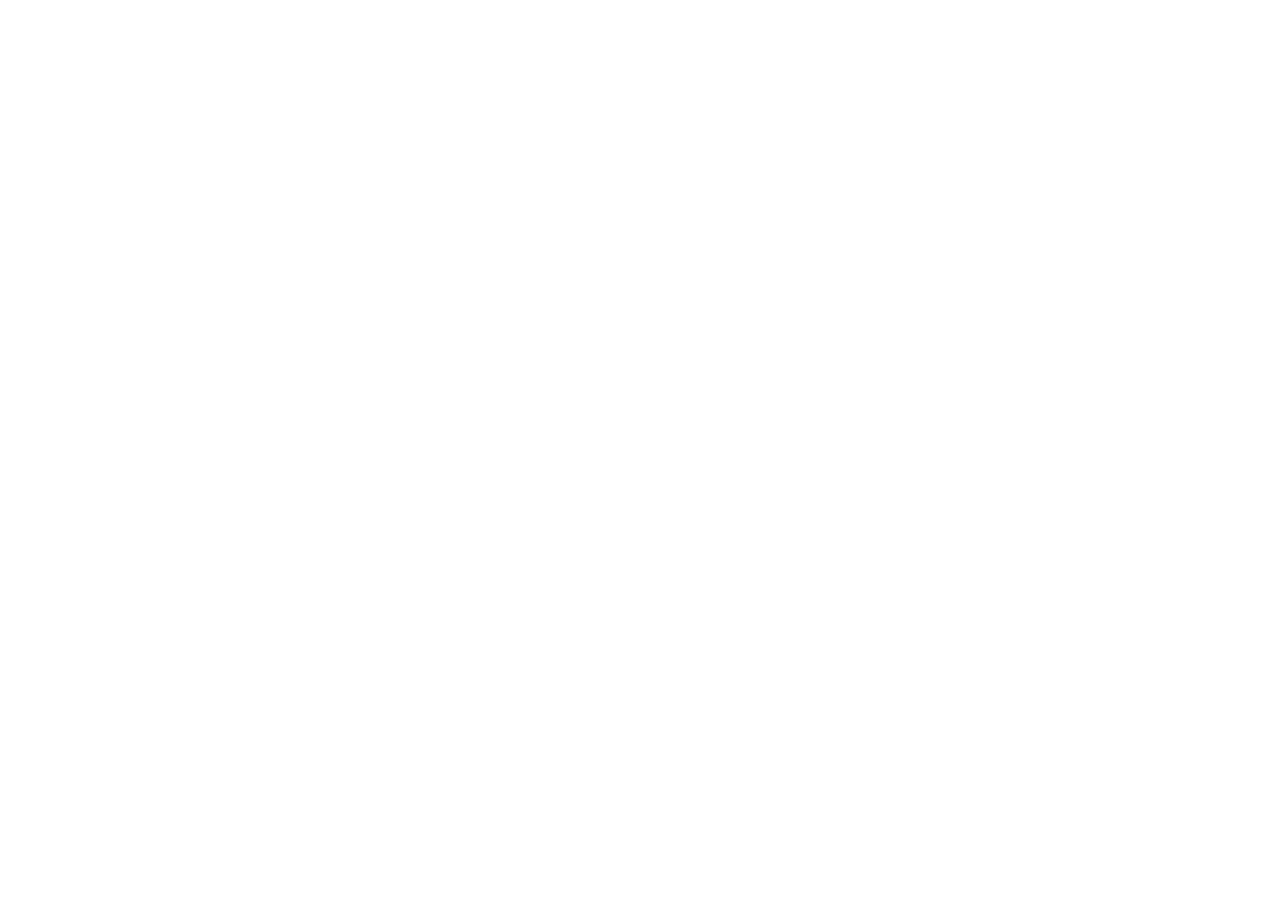
==== index.html @ a277d7e4 "Add files via upload" ====
<!DOCTYPE html>
<html lang="en">
<head>
    <meta charset="UTF-8">
    <meta http-equiv="X-UA-Compatible" content="IE=edge">
    <meta name="viewport" content="width=device-width, initial-scale=1.0">
    <title>About me/title>
    <link rel="stylesheet" type="text/css" href="style.css">
</head>
<body>
    <header>
        <nav>
            <div class="logo"></div>
            <div class="vezinho">
                <div class="vezinho1"></div>
                <div class="vezinho2"></div>
            </div>
            <div class="barra">
                <div class="barra1"></div>
                <div class="barra2"></div>
            </div>
        </nav>
        <section class="aboutv">
            <div class="aboutvopened">
                <ul class>
                    <li class="baixov2"><a class="introd1" href="./index.html">Introducing</a></li>
                    <li class="baixov2"><a class="baixov1" href="./programming.html">Programming</a></li>
                    <li class="baixov2"><a class="baixov1" href="./languages.html">Languages</a></li>
                    <li class="baixov2"><a class="baixov1" href="./aboutme.html">About me</a></li>
                </ul>
            </div>
        </section>
        <section class="aboutb">
            <div class="aboutbopened">
                <ul>
                    <li class="baixob2"><a class="baixob1" href="a">Home</a><li>
                    <li class="baixob2"><a class="baixob1" href="a">luiWebsite</a><li>
                    <li class="baixob2"><a class="baixob1" href="a">luiCreator</a><li>
                    <li class="baixob2"><a class="baixob1" href="a">Support</a><li>
                </ul>
            </div>
        </section>
        <div class="sections1">
            <div class="abertura">
            <section class="introducing">
                <h2 class="hello">Hello, it's Luid.</h2>
            </section>
                <div>  
                    <h1 class="ch">chacteritcs</h1>
                    <p class="intro1">age  > 15</p>
                    <p class="intro1">born > 28|11|2005</p>
                    <p class="intro1">nacionality > brazil</p>
                </div>
            </section>
            <section class="introducing2" data-anime ="left">
                <h2 class="knowing">knowlodges.</h2>
                <p class="intro1">english > advanced</p>
                <p class="intro1">french > intermedairy</p>
                <p class="intro1">programming > html, css, js</p>
            </section>
            <section class="introducing2" data-anime ="left">
                <h2 class="jtk">just to know</h2>
                <p class="intro1">i love talking to other people<p>
                <p class="intro1">billie elish is perfect<p>
                <p class="intro1"> sign > sargitary<p>
            </section>
        </div>
    </header>
    <script src="./start.js"></script>
</body>
</html>
---- style.css ----
*{
    margin:0;
    padding:0;
    box-sizing:border-box;
    font-family: sans-serif;

}
nav{
    position:fixed;
    display:flex;
    justify-content: space-between;
    width:100%;
    height:45px;
    background:gray;
    border-bottom: 2px solid black;
    z-index:1000;
}
/* introduce */

.introd1{
    color:rgb(54, 48, 48);
    font-size:32px;
}
a.introd1{
    text-decoration:none;
}

header{
    background-color:rgb(27, 27, 27);
}
/* logo da nav */
div.logo{
    background-image:url("./PicsArt_04-28-02.35.22.png");
    background-size:45px;
    height:45px;
    width:45px;
    background-image: black;
    cursor: pointer;
}
/*os vezinhos da nav */
.vezinho{
    margin-top:12px;
    height:100%;
    transition: all 0.5s;
}
.vezinho1{
    width:18px;
    height:4px;
    background:black;
    transform: rotate(-46deg) translateX(-11px);
}
.vezinho2{
    width:20px;
    height:4px;
    background:black;
    transform: rotate(45deg) translateX(5px);
}
/* vezinho no .active */
.vezinho.active{
    width:5%;
    margin-top:20px;
    height:100%;
}
.vezinho1.active{
    width:20px;
    height:4px;
    background:black;
    transform: rotate(46deg) translate(5px, 5px);
}
.vezinho2.active{
    width:20px;
    height:4px;
    background:black;
    transform: rotate(-45deg) translate(6px, 10px);
}

/* transicao vezinho cada */
.vezinho, .vezinho.active{
    transition: all 1s;
}
.vezinho1, .vezinho1.active{
    transition: all 0.97s;
}
.vezinho2, .vezinho2.active{
    transition: all 1s;
}
/* as barras da nav*/
.barra{
    transition:all 1s;
    height:100%;
    margin-top:15px;
    margin-right: 20px;
}
.barra1{
    width:25px;
    height:4px;
    background:black;
}
.barra2{
    margin-top:6px;
    width:25px;
    height:4px;
    background:black;
}
/* barra no .active */

.barra.active{
    height:100%;
    margin-top:18px;
}
.barra1.active{
    width:25px;
    height:5px;
    background:black;
    transform: rotate(42deg) translate(1px, 3px);
}
.barra2.active{
    width:25px;
    height:5px;
    background:black;
    transform: rotate(-42deg) translate(4px, -7px);
}
/* transicao vezinho cada */
.barra, .barra.active{
    transition: all 1s;
}
.barra1, .barra1.active{
    transition: all 0.97s;
}
.barra2, .barra2.active{
    transition: all 1s;
}
/* sobre mim, aberto com vezinho */

.aboutv{
    padding-top:0;
    height:0;
    background-color:rgb(8, 8, 8);
    opacity:1;
    position:absolute;
    width:100%;
    transition:2s;
    margin-top:2.84rem;
    position:fixed;
    z-index: 1000;
}
.aboutv.active{
    padding-top:50px;
    height:100%;
}
.aboutvopened{
    opacity:0;
    transition:0.5s;
    transition-delay:1s;
    pointer-events:none;
}
.aboutvopened.active{
    opacity:1;
    pointer-events: all;
    transition-delay:0;
}

/* sobre mim aberto com bzinho*/

.aboutb{
    padding-top:0;
    height:0;
    background-color:rgb(8, 8, 8);
    opacity:1;
    position:absolute;
    width:100%;
    margin-top:2.84rem;
    transition:2s;
    position:fixed;
    z-index: 1000;
}
.aboutb.active{
    padding-top:50px;
    height:100%;
}
 
.aboutbopened{
    opacity:0;
    transition:0.5s;
    transition-delay:0.3s;
    pointer-events:none;
}

.aboutbopened.active{
    opacity:1;    
    pointer-events:all;
}




/* opening the v */

.baixov1{
    text-decoration: none;
    font-size:30px;
    color:gray;
    cursor:pointer;
}

.baixov2{
    cursor:pointer;
    text-align:center;
    margin-top: 60px;


}


/* opnening the b */

.baixob1{
    text-decoration: none;
    font-size:30px;
    color:gray;
    cursor:pointer;
}
.baixob2{
    cursor:pointer;
    text-align:center;
    margin-top: 60px;
}
/* primeira fotinha de cima "abertura" */
.abertura{
    background-image:url("./payton.jpg");
    height:550px;
    background-repeat: no-repeat;
    background-position:center;
}

/* about the sections */

.sections1{
    background:black;
    height:2000px;
    overflow:hidden;
}


/* introdution css */
.hello{
    color:rgb(214, 214, 214);
    font-size:61px;
    padding-top:400px;
    
}
.ch{
    color:rgb(214, 214, 214);
    font-size:50px;
    padding-top:190px;
    padding-left:40px;
   
}
.knowing{
    color:rgb(214, 214, 214);
    font-size:50px;
    padding-top:120px;
     padding-left:40px;
    
}
.jtk{
    color:rgb(214, 214, 214);
    font-size:50px;
    padding-top:120px;
    padding-left:40px;
   
}
.intro1{
    color:rgb(214, 214, 214);
    padding-left:40px;
    font-size:35px;

}

/* data anime transição para aparecer quando scroll down */ 

[data-anime]{
    opacity:0;
    transition:0.3s;
}
[data-anime ="left"]{
    transform: translate3d(20px, 0, 0);
}
[data-anime].animate{
    opacity:1;
    transform:translate3d(0px, 0px, 0px);
}






/* PROGRAMMING.HTML */


.whatf{
    background-image:url('./payton_alone.jpg');
    height:450px;

}
.sec2p{
    background:black;
    height:600px;
}

/* digitado */
.h2p{
    font-size:30px;
    color:white;
    padding-top:200px;
    text-align:left;
    padding-left:20px;
}
p.pp{
    font-size:20px;
    color:gray;
    padding-top:20px;
    padding-left:15px;
}




/* LANGUAGE.HTML */

.lang1sec{
    background-image:url("./moomeier_at_the_mirror.jpg");
    height:450px;
}
h2.h2lang{
    padding-top:300px;
    padding-left:30px;
    font-size:30px;
    color:white;
}
.pl{
    font-size:25px;
    color:gray;
    padding-top:50px;
    padding-left: 50px;
}



/* ABOUTME.HTML */

.ab1sec{
    background-image:url("./payton_sitting.jpg");
    background-size:400px;
    height:450px;
}
.h2about{
    padding-top:300px;
    padding-left:30px;
    font-size:40px;
    color:white;
    text-align:center;
}
.pab{
    font-size:30px;
    color:gray;
    padding-top:50px;
    padding-left: 50px;
}
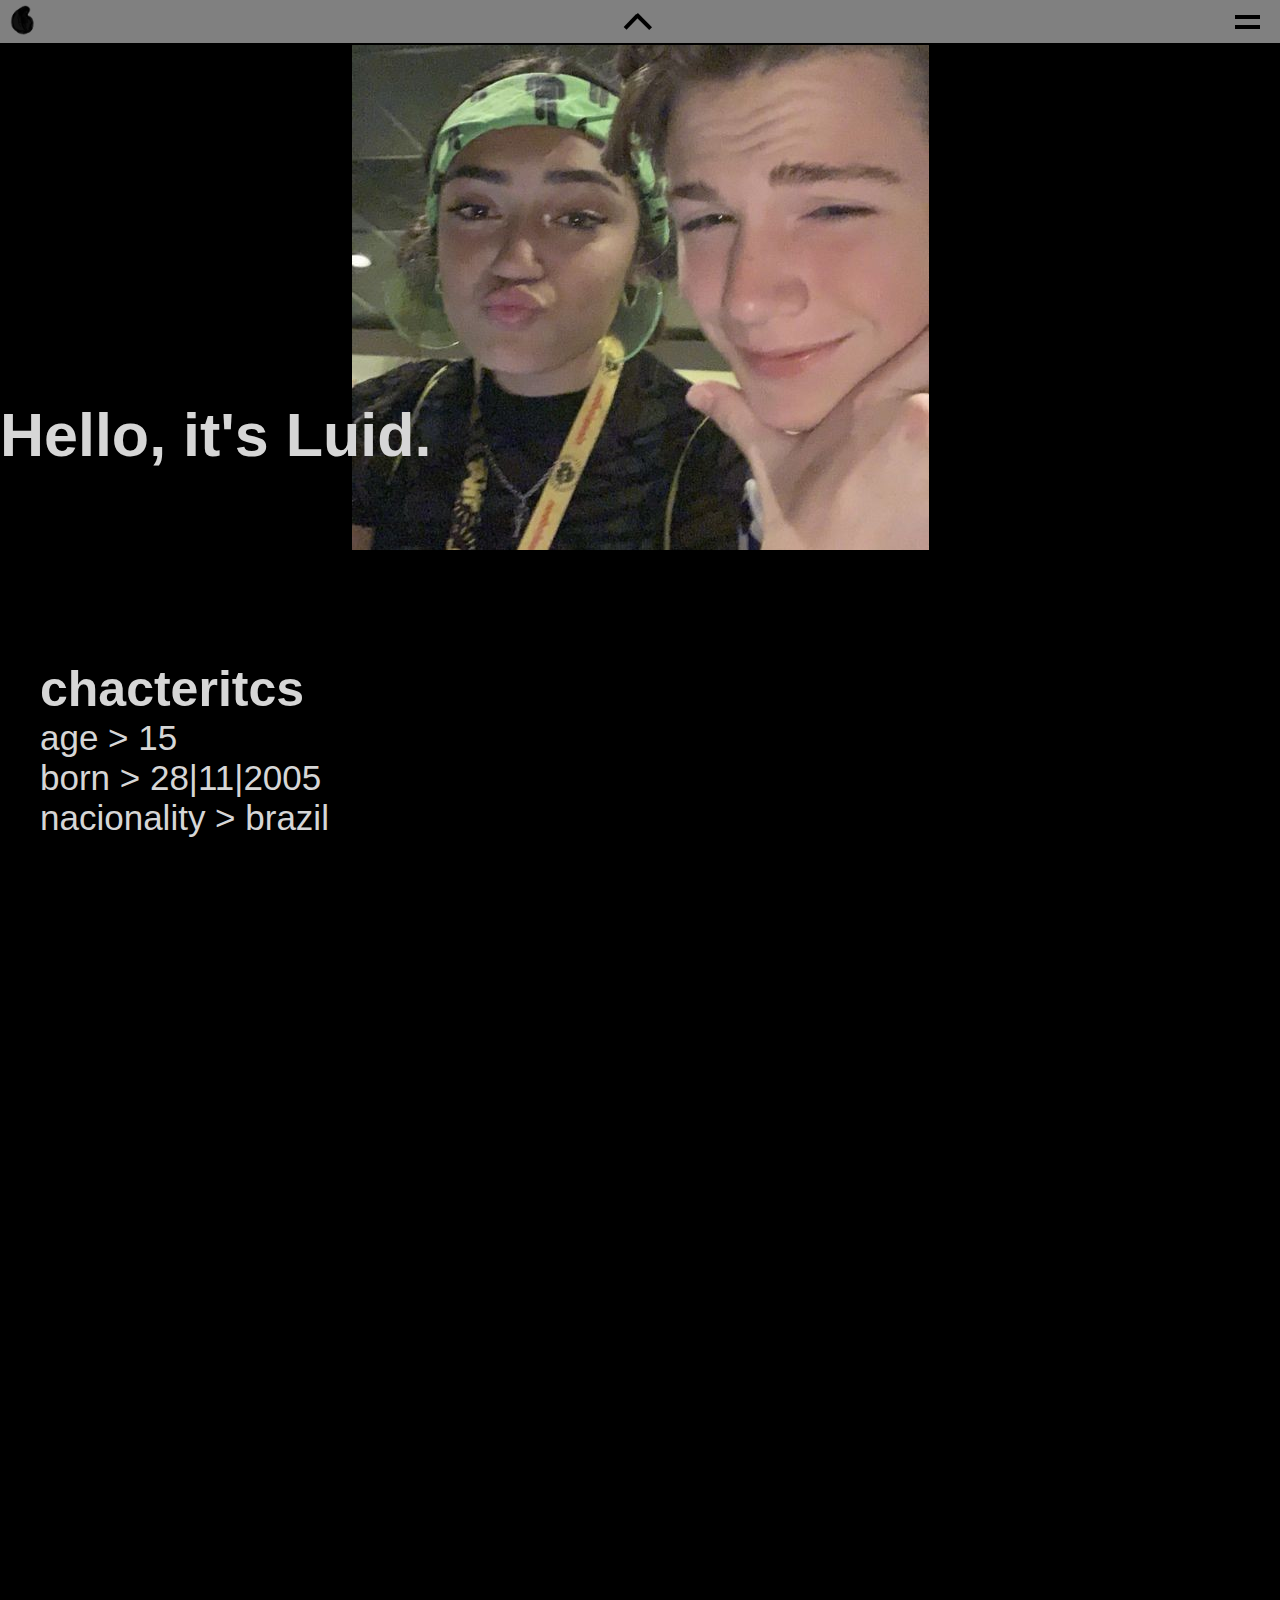
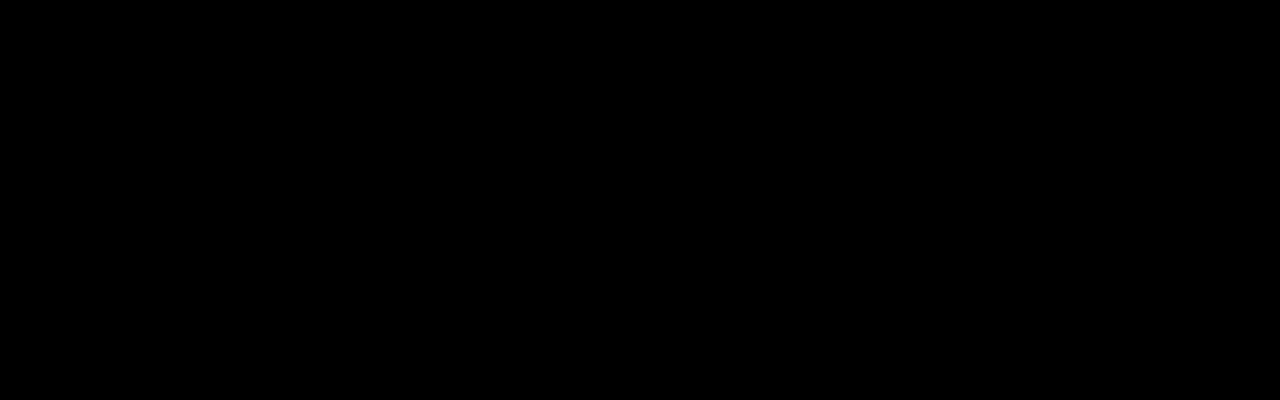
==== commit 0fa7ec71: "Update index.html" ====
--- a/index.html
+++ b/index.html
@@ -4,7 +4,7 @@
     <meta charset="UTF-8">
     <meta http-equiv="X-UA-Compatible" content="IE=edge">
     <meta name="viewport" content="width=device-width, initial-scale=1.0">
-    <title>About me/title>
+    <title>About me</title>
     <link rel="stylesheet" type="text/css" href="style.css">
 </head>
 <body>
@@ -68,4 +68,4 @@
     </header>
     <script src="./start.js"></script>
 </body>
-</html>+</html>
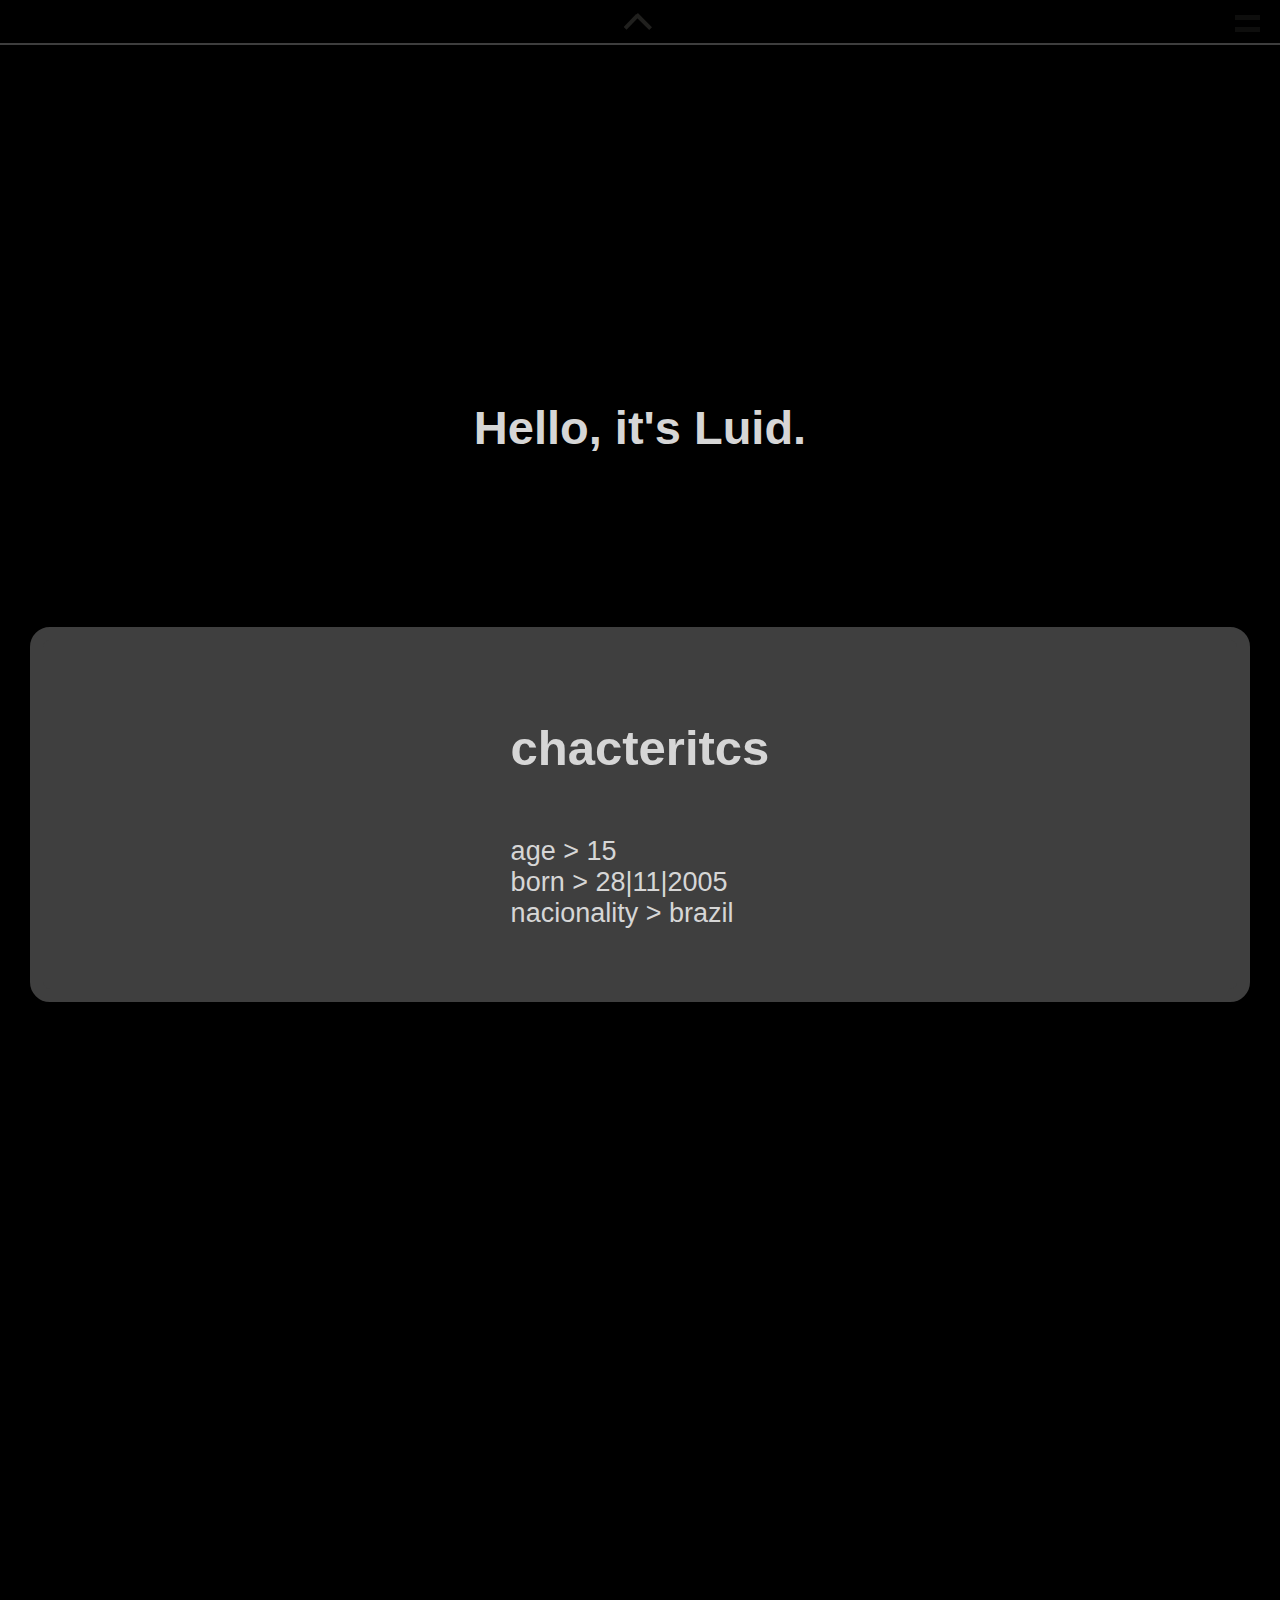
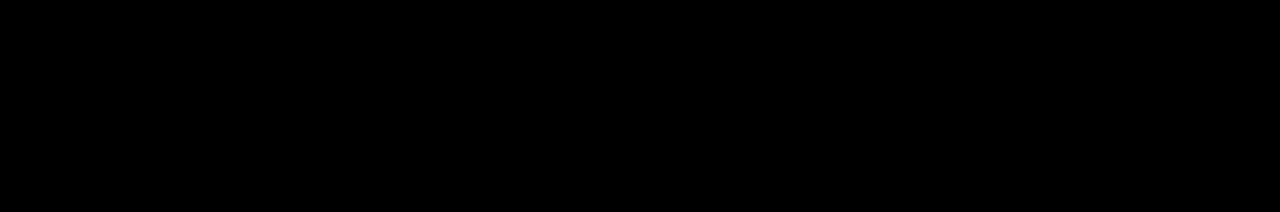
==== commit 864c799e: "Add files via upload" ====
--- a/index.html
+++ b/index.html
@@ -4,7 +4,7 @@
     <meta charset="UTF-8">
     <meta http-equiv="X-UA-Compatible" content="IE=edge">
     <meta name="viewport" content="width=device-width, initial-scale=1.0">
-    <title>About me</title>
+    <title>Introduction</title>
     <link rel="stylesheet" type="text/css" href="style.css">
 </head>
 <body>
@@ -26,7 +26,7 @@
                     <li class="baixov2"><a class="introd1" href="./index.html">Introducing</a></li>
                     <li class="baixov2"><a class="baixov1" href="./programming.html">Programming</a></li>
                     <li class="baixov2"><a class="baixov1" href="./languages.html">Languages</a></li>
-                    <li class="baixov2"><a class="baixov1" href="./aboutme.html">About me</a></li>
+                    <li class="baixov2"><a class="baixov1" href="./aboutme.html">This is me</a></li>
                 </ul>
             </div>
         </section>
@@ -45,27 +45,30 @@
             <section class="introducing">
                 <h2 class="hello">Hello, it's Luid.</h2>
             </section>
-                <div>  
-                    <h1 class="ch">chacteritcs</h1>
-                    <p class="intro1">age  > 15</p>
-                    <p class="intro1">born > 28|11|2005</p>
-                    <p class="intro1">nacionality > brazil</p>
-                </div>
-            </section>
-            <section class="introducing2" data-anime ="left">
-                <h2 class="knowing">knowlodges.</h2>
-                <p class="intro1">english > advanced</p>
-                <p class="intro1">french > intermedairy</p>
-                <p class="intro1">programming > html, css, js</p>
-            </section>
-            <section class="introducing2" data-anime ="left">
-                <h2 class="jtk">just to know</h2>
-                <p class="intro1">i love talking to other people<p>
-                <p class="intro1">billie elish is perfect<p>
-                <p class="intro1"> sign > sargitary<p>
-            </section>
+            <div class="holditall">
+                <section class="intint introducing2">
+                    <div>  
+                        <h1 class="ch">chacteritcs</h1>
+                        <p class="lilletter intro1">age  > 15</p>
+                        <p class="intro1">born > 28|11|2005</p>
+                        <p class="intro1">nacionality > brazil</p>
+                    </div>
+                </section>
+                <section class="introducing2" data-anime ="left">
+                    <h2 class="knowing">knowlodges.</h2>
+                    <p class="knowing1 lilletter intro1">english > advanced</p>
+                    <p class="knowing1 intro1">french > intermedairy</p>
+                    <p class="knowing1 intro1">programming > html, css, js</p>
+                </section>
+                <section class="introducing2" data-anime ="left">
+                    <h2 class="jtk">just to know</h2>
+                    <p class="jtk1 lilletter intro1">i love talking to other people<p>
+                    <p class="jtk1 intro1">billie elish is perfect<p>
+                    <p class="jtk1 intro1"> sign > sargitary<p>
+                </section>
+            </div>
         </div>
     </header>
     <script src="./start.js"></script>
 </body>
-</html>
+</html>--- a/style.css
+++ b/style.css
@@ -10,9 +10,10 @@
     display:flex;
     justify-content: space-between;
     width:100%;
+    opacity:80%;
     height:45px;
-    background:gray;
-    border-bottom: 2px solid black;
+    background:rgb(0, 0, 0);
+    border-bottom: 2px solid rgb(78, 78, 78);
     z-index:1000;
 }
 /* introduce */
@@ -27,6 +28,7 @@
 
 header{
     background-color:rgb(27, 27, 27);
+    width:100%;
 }
 /* logo da nav */
 div.logo{
@@ -46,13 +48,13 @@
 .vezinho1{
     width:18px;
     height:4px;
-    background:black;
+    background:#292826;;
     transform: rotate(-46deg) translateX(-11px);
 }
 .vezinho2{
     width:20px;
     height:4px;
-    background:black;
+    background:#292826;;
     transform: rotate(45deg) translateX(5px);
 }
 /* vezinho no .active */
@@ -64,13 +66,13 @@
 .vezinho1.active{
     width:20px;
     height:4px;
-    background:black;
+    background:#292826;;
     transform: rotate(46deg) translate(5px, 5px);
 }
 .vezinho2.active{
     width:20px;
     height:4px;
-    background:black;
+    background:#292826;;
     transform: rotate(-45deg) translate(6px, 10px);
 }
 
@@ -93,14 +95,14 @@
 }
 .barra1{
     width:25px;
-    height:4px;
-    background:black;
+    height:5px;
+    background:#121211;
 }
 .barra2{
-    margin-top:6px;
+    margin-top:7px;
     width:25px;
-    height:4px;
-    background:black;
+    height:5px;
+    background:#121211;
 }
 /* barra no .active */
 
@@ -111,13 +113,13 @@
 .barra1.active{
     width:25px;
     height:5px;
-    background:black;
+    background:#121211;
     transform: rotate(42deg) translate(1px, 3px);
 }
 .barra2.active{
     width:25px;
     height:5px;
-    background:black;
+    background:#121211;
     transform: rotate(-42deg) translate(4px, -7px);
 }
 /* transicao vezinho cada */
@@ -139,25 +141,29 @@
     opacity:1;
     position:absolute;
     width:100%;
-    transition:2s;
-    margin-top:2.84rem;
+    transition:1s;
+    transition-delay:0.6s;
+    margin-top:2.8rem;
     position:fixed;
     z-index: 1000;
 }
 .aboutv.active{
-    padding-top:50px;
-    height:100%;
+    padding-top:40px;
+    height:100%;
+    transition:1.4s;
+    transition-delay: 1s;
 }
 .aboutvopened{
     opacity:0;
-    transition:0.5s;
-    transition-delay:1s;
+    transition:0.2s;
+    transition-delay:0.6s;
     pointer-events:none;
 }
 .aboutvopened.active{
     opacity:1;
     pointer-events: all;
-    transition-delay:0;
+    transition-delay:1.6s;
+    
 }
 
 /* sobre mim aberto com bzinho*/
@@ -169,26 +175,30 @@
     opacity:1;
     position:absolute;
     width:100%;
-    margin-top:2.84rem;
-    transition:2s;
+    margin-top:2.8rem;
+    transition:1s;
+    transition-delay:0.6s;
     position:fixed;
     z-index: 1000;
 }
 .aboutb.active{
-    padding-top:50px;
-    height:100%;
+    padding-top:40px;
+    height:100%;
+    transition:1.4s;
+    transition-delay: 1s;
 }
  
 .aboutbopened{
     opacity:0;
-    transition:0.5s;
-    transition-delay:0.3s;
+    transition:0.2s;
+    transition-delay:0.6s;
     pointer-events:none;
 }
 
 .aboutbopened.active{
-    opacity:1;    
-    pointer-events:all;
+    opacity:1;
+    pointer-events: all;
+    transition-delay:1.6s;
 }
 
 
@@ -227,54 +237,76 @@
 }
 /* primeira fotinha de cima "abertura" */
 .abertura{
-    background-image:url("./payton.jpg");
+    background-image:url("./colordifferent.jpg");
     height:550px;
+    background-size:1000px;
     background-repeat: no-repeat;
     background-position:center;
-}
-
-/* about the sections */
-
+    width:100%;
+    margin-right:0;
+}
+
+/* about the introduction*/
+/*sections1 part from the colordifferent.jpg*/
+div.holditall{
+    background:black;
+    padding-top:2px;
+    padding-bottom:20px;
+}
 .sections1{
     background:black;
-    height:2000px;
-    overflow:hidden;
-}
-
+}
+section.introducing2{
+    padding-top:10px;
+    padding:60px;
+    background-color:rgb(63, 63, 63);
+    border:13px solid rgb(63, 63, 63);
+    border-radius:20px;
+    margin-top:40px;
+    margin-left:30px;
+    margin-right:30px;
+    display:flex;
+    align-items: center;
+    flex-direction:column;
+}
+section.intint{
+    margin-top:170px;
+}
 
 /* introdution css */
 .hello{
     color:rgb(214, 214, 214);
-    font-size:61px;
+    font-size:47px;
     padding-top:400px;
-    
+    text-align:center;
 }
 .ch{
     color:rgb(214, 214, 214);
-    font-size:50px;
-    padding-top:190px;
-    padding-left:40px;
-   
+    font-size:49px;
+    padding-top:20px;
 }
 .knowing{
     color:rgb(214, 214, 214);
-    font-size:50px;
-    padding-top:120px;
-     padding-left:40px;
-    
+    font-size:49px;
+    padding-top:0;
+}
+.knowing1{
+    text-align:left;
+    justify-content:left;
 }
 .jtk{
     color:rgb(214, 214, 214);
-    font-size:50px;
-    padding-top:120px;
-    padding-left:40px;
-   
+    font-size:49px;
+    padding-top:0;
 }
 .intro1{
     color:rgb(214, 214, 214);
-    padding-left:40px;
-    font-size:35px;
-
+    padding-left:0px;
+    font-size:27px;
+    text-align:left;
+}
+.lilletter{
+    padding-top:60px;
 }
 
 /* data anime transição para aparecer quando scroll down */ 
@@ -311,14 +343,14 @@
 
 /* digitado */
 .h2p{
-    font-size:30px;
+    font-size:60px;
     color:white;
     padding-top:200px;
-    text-align:left;
+    text-align:center;
     padding-left:20px;
 }
 p.pp{
-    font-size:20px;
+    font-size:30px;
     color:gray;
     padding-top:20px;
     padding-left:15px;
@@ -336,11 +368,12 @@
 h2.h2lang{
     padding-top:300px;
     padding-left:30px;
+    font-size:60px;
+    color:white;
+    text-align:center;
+}
+.pl{
     font-size:30px;
-    color:white;
-}
-.pl{
-    font-size:25px;
     color:gray;
     padding-top:50px;
     padding-left: 50px;
@@ -363,8 +396,16 @@
     text-align:center;
 }
 .pab{
-    font-size:30px;
-    color:gray;
-    padding-top:50px;
+    font-size:60px;
+    color:gray;
+    padding-top:100px;
     padding-left: 50px;
+
+    padding-bottom:50px;
+}
+.pab2{
+    font-size:25px;
+    color:gray;
+    padding-top:60px;
+    padding-left:60px;
 }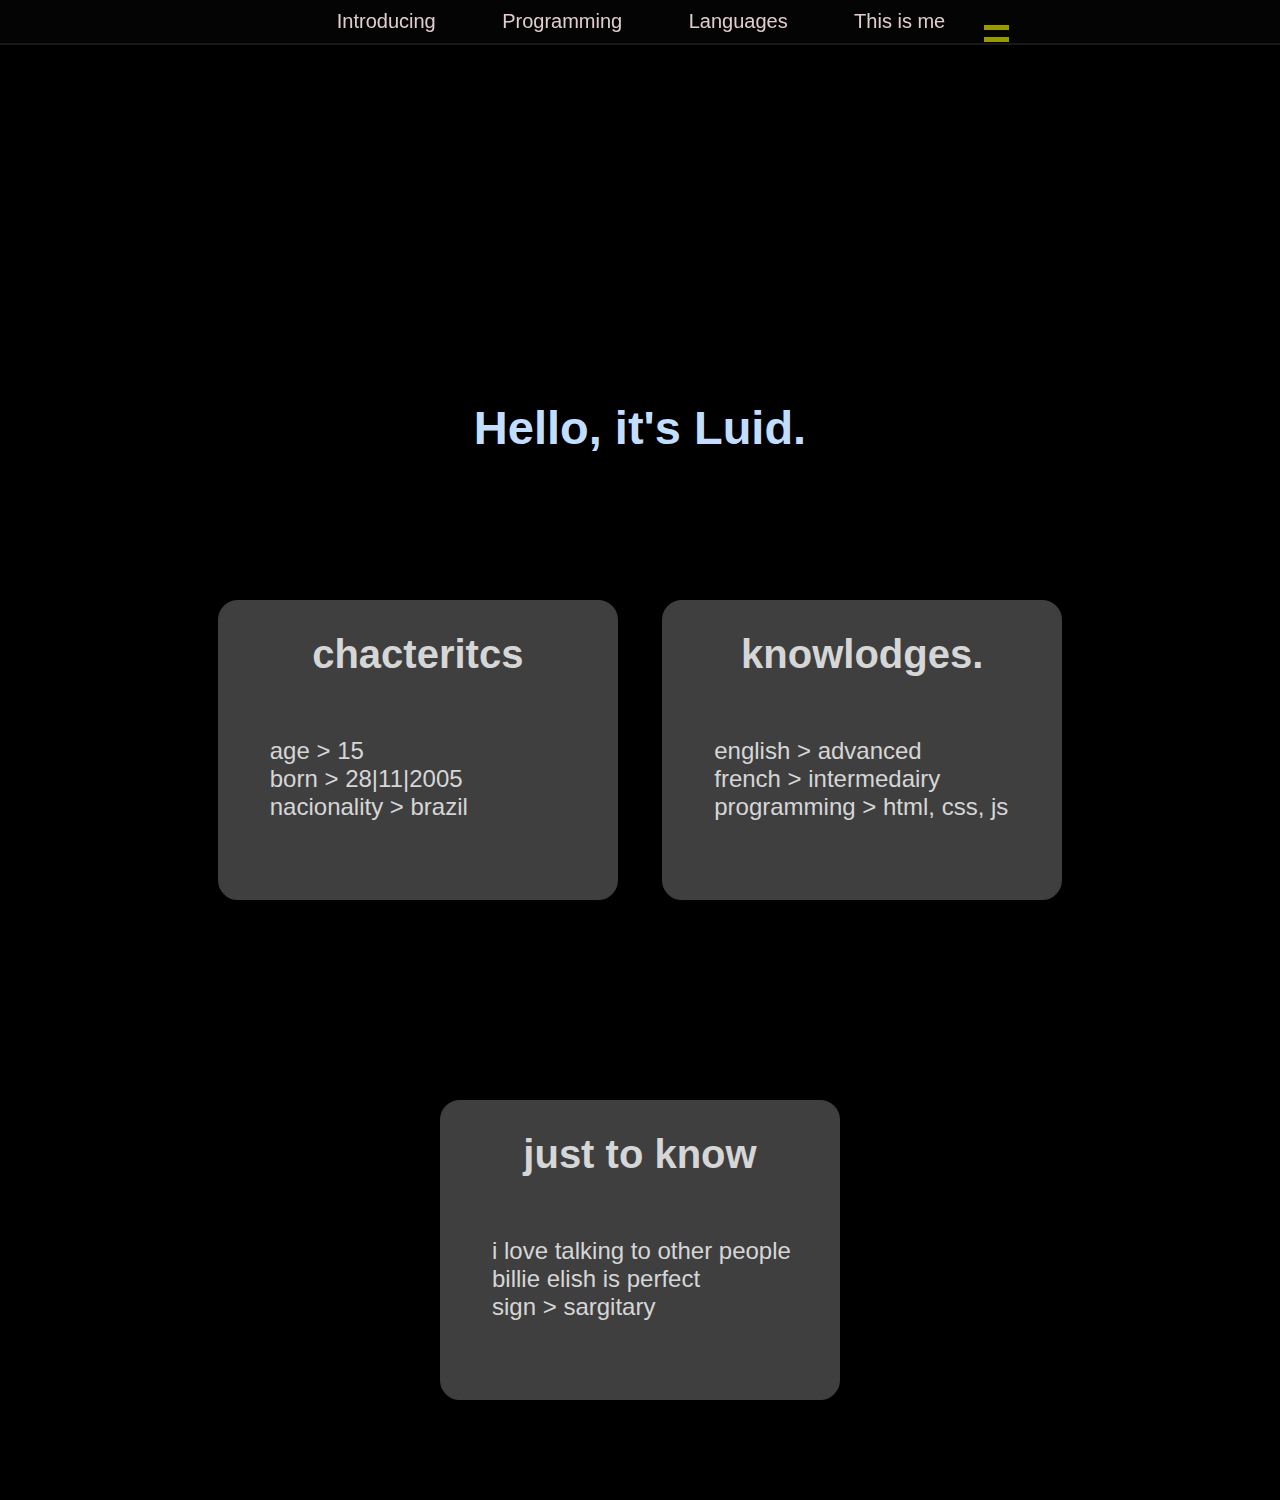
==== commit 451f0533: "Add files via upload" ====
--- a/index.html
+++ b/index.html
@@ -9,7 +9,7 @@
 </head>
 <body>
     <header>
-        <nav>
+        <nav class="mobile pc">
             <div class="logo"></div>
             <div class="vezinho">
                 <div class="vezinho1"></div>
@@ -19,10 +19,14 @@
                 <div class="barra1"></div>
                 <div class="barra2"></div>
             </div>
+            <div class="barrapc">
+                <div class="barra1pc"></div>
+                <div class="barra2pc"></div>
+            </div>
         </nav>
         <section class="aboutv">
             <div class="aboutvopened">
-                <ul class>
+                <ul>
                     <li class="baixov2"><a class="introd1" href="./index.html">Introducing</a></li>
                     <li class="baixov2"><a class="baixov1" href="./programming.html">Programming</a></li>
                     <li class="baixov2"><a class="baixov1" href="./languages.html">Languages</a></li>
@@ -33,40 +37,65 @@
         <section class="aboutb">
             <div class="aboutbopened">
                 <ul>
-                    <li class="baixob2"><a class="baixob1" href="a">Home</a><li>
-                    <li class="baixob2"><a class="baixob1" href="a">luiWebsite</a><li>
-                    <li class="baixob2"><a class="baixob1" href="a">luiCreator</a><li>
-                    <li class="baixob2"><a class="baixob1" href="a">Support</a><li>
+                    <li class="baixob2"><a class="introd1" href="./index.html">English</a><li>
+                    <li class="baixob2"><a class="baixob1" href="a">French</a><li>
+                    <li class="baixob2"><a class="baixob1" href="./indexbr.html">Portuguese</a><li>
                 </ul>
             </div>
         </section>
+        <section class="aboutpc">
+            <div class="aboutpcopened">
+                <ul>
+                    <li class="baixopc2"><a class="introd1" href="./index.html">Introducing</a></li>
+                    <li class="baixopc2"><a class="baixopc1" href="./programming.html">Programming</a></li>
+                    <li class="baixopc2"><a class="baixopc1" href="./languages.html">Languages</a></li>
+                    <li class="baixopc2"><a class="baixopc1" href="./aboutme.html">This is me</a></li>
+                </ul>
+            </div>
+        </section>
+        <section class="aboutbpc">
+            <div class="aboutbpcopened">
+                <ul>
+                    <li class="baixobpc2"><a class="introd1" href="./index.html">English</a><li>
+                    <li class="baixobpc2"><a class="baixobpc1" href="a">French</a><li>
+                    <li class="baixobpc2"><a class="baixobpc1" href="./indexbr.html">Portuguese</a><li>
+                </ul>
+            </div>
+        </section>
+        
         <div class="sections1">
             <div class="abertura">
             <section class="introducing">
                 <h2 class="hello">Hello, it's Luid.</h2>
             </section>
-            <div class="holditall">
-                <section class="intint introducing2">
-                    <div>  
-                        <h1 class="ch">chacteritcs</h1>
-                        <p class="lilletter intro1">age  > 15</p>
-                        <p class="intro1">born > 28|11|2005</p>
-                        <p class="intro1">nacionality > brazil</p>
-                    </div>
+            </div>
+                <div class="holditall">
+                    <section class="intint introducing2">
+                        <div>  
+                            <h1 class="ch">chacteritcs</h1>
+                            <p class="lilletter intro1">age  > 15</p>
+                            <p class="intro1">born > 28|11|2005</p>
+                            <p class="intro1">nacionality > brazil</p>
+                        </div>
+                    </section>
+                    <section class="introducing2" data-anime ="left">
+                        <h2 class="knowing">knowlodges.</h2>
+                        <p class="knowing1 lilletter intro1">english > advanced</p>
+                        <p class="knowing1 intro1">french > intermedairy</p>
+                        <p class="knowing1 intro1">programming > html, css, js</p>
+                    </section>
+                    <section class="introducing2" data-anime ="left">
+                        <h2 class="jtk">just to know</h2>
+                        <p class="jtk1 lilletter intro1">i love talking to other people<p>
+                        <p class="jtk1 intro1">billie elish is perfect<p>
+                        <p class="jtk1 intro1"> sign > sargitary<p>
+                    </section>
+                </div>
+                <section class="redes-sociais">
+                    <div class="instagram"><i class="fab fa-instagram"></i></div>
+                    <div class="instagram"><i class="fab fa-instagram"></i></div>
+                    <a href="#" class="instagram"><i class="fab fa-instagram"></i></div>
                 </section>
-                <section class="introducing2" data-anime ="left">
-                    <h2 class="knowing">knowlodges.</h2>
-                    <p class="knowing1 lilletter intro1">english > advanced</p>
-                    <p class="knowing1 intro1">french > intermedairy</p>
-                    <p class="knowing1 intro1">programming > html, css, js</p>
-                </section>
-                <section class="introducing2" data-anime ="left">
-                    <h2 class="jtk">just to know</h2>
-                    <p class="jtk1 lilletter intro1">i love talking to other people<p>
-                    <p class="jtk1 intro1">billie elish is perfect<p>
-                    <p class="jtk1 intro1"> sign > sargitary<p>
-                </section>
-            </div>
         </div>
     </header>
     <script src="./start.js"></script>
--- a/style.css
+++ b/style.css
@@ -5,16 +5,381 @@
     font-family: sans-serif;
 
 }
-nav{
+nav.pc{
+    transition:2s;
+    transition-delay: 2s;
     position:fixed;
     display:flex;
     justify-content: space-between;
     width:100%;
-    opacity:80%;
+    opacity:60%;
     height:45px;
-    background:rgb(0, 0, 0);
-    border-bottom: 2px solid rgb(78, 78, 78);
+    background:rgb(8, 8, 8);
+    border-bottom: 2px solid rgb(41, 41, 41);
+    z-index:1;
+}
+
+/* as barras da nav*/
+
+div.barrapc{
+    transition:all 1s;
+    height:100%;
+    width:20%;
+    margin-top:15px;
+    margin-right: 20px;
+    cursor:pointer;
+    display:block;
+    position:relative;
+    top:10px;
+    right:20px;
+    z-index:2;
+}
+.barra1pc{
+    width:25px;
+    height:5px;
+    background:#ffff00;
+}
+.barra2pc{
+    margin-top:7px;
+    width:25px;
+    height:5px;
+    background:#ffff00;
+}
+/* barra no .active */
+
+.barrapc.active{
+    height:100%;
+    margin-top:18px;
+}
+.barra1pc.active{
+    width:25px;
+    height:5px;
+    background:#b6b67e;
+    transform: rotate(42deg) translate(1px, 3px);
+}
+.barra2pc.active{
+    width:25px;
+    height:5px;
+    background:#7c7c59;
+    transform: rotate(-42deg) translate(4px, -7px);
+}
+/* transicao vezinho cada */
+.barrapc, .barrapc.active{
+    transition: all 1s;
+}
+.barra1pc, .barra1pc.active{
+    transition: all 0.97s;
+}
+.barra2pc, .barra2pc.active{
+    transition: all 1s;
+}
+/* sobre mim aberto com bzinho*/
+
+.aboutbpc{
+    display:none;
+    padding-top:0;
+    height:20%;
+    background-color:rgb(8, 8, 8);
+    opacity:1;
+    position:absolute;
+    width:100%;
+    margin-top:2.8rem;
+    transition:1s;
+    transition-delay:0.6s;
+    position:fixed;
+    z-index: 1000;
+}
+.aboutbpc.active{
+    padding-top:40px;
+    height:100%;
+    transition:1.4s;
+    transition-delay: 1s;
+}
+ 
+.aboutbpcopened{
+    opacity:0;
+    transition:0.2s;
+    transition-delay:0.6s;
+    pointer-events:none;
+}
+
+/* opnening the b */
+
+.baixob1pc{
+    text-decoration: none;
+    font-size:30px;
+    color:gray;
+    cursor:pointer;
+}
+.baixobpc1:hover{
+    color:white;
+    transition:2s;
+    transition-delay:0.4s;
+}
+.baixob2pc{
+    cursor:pointer;
+    text-align:center;
+    margin-top: 60px;
+}
+div.aboutbpcopened ul{
+    width:20%;
+}
+.aboutbpcopened.active{
+    opacity:1;
+    pointer-events: all;
+    transition-delay:1.6s;
+}
+.aboutbpc li:hover{
+    text-decoration: underline;
+}
+
+
+/*INICIA EDIÇÃO SIE GERAL*/
+
+/*opções da introdução letras e href*/
+header{
+    text-align:center;
+}
+/*about v sobre */
+.aboutv{
+    display:none;
+}
+/*barrapc sobre*/
+
+/*about pc selecionado inline-block pela nav*/
+nav{
+    opacity:70%;
+}
+.aboutpc{
     z-index:1000;
+    position:fixed;
+    width:100%;
+}
+div.aboutpcopened li{
+    display:inline-block;
+    text-align:center;
+    margin:10px 30px;
+    opacity:1;
+    z-index:1000;
+}
+ul.aboutpcopened{
+    z-index:1;
+}
+
+.aboutpcopened a{
+    color:rgb(224, 205, 205);
+    opacity:1;
+    text-decoration:none;
+    text-align:right;
+    font-size:20px;
+    width:70%;
+}
+.baixopc2 a{
+    margin-left:2px;
+}
+.aboutpcopened a:hover{
+    text-decoration:underline;
+    color:rgb(255, 255, 255);
+    transition:0.4s;
+    transition-delay:0.6s;
+}
+/*about b fechado e escondido */
+.aboutb{
+  display:none;
+}
+
+
+/* primeira fotinha de cima "abertura" */
+.abertura{
+    background-image:url("./colordifferent.jpg");
+    height:500px;
+    background-size:1700px;
+    background-repeat: no-repeat;
+    background-position:center;
+    width:100%;
+    margin-right:0;
+    max-width:100%;
+}
+/* about the introduction*/
+/*sections1 part from the colordifferent.jpg*/
+div.holditall .introducing2{
+    display:inline-block;
+    max-width:400px;
+    width:100%;
+    margin:100px 20px;
+}
+div.holditall{
+    background:black;
+}
+.sections1{
+    background:black;
+}
+section.introducing2{
+    max-width:400px;
+    height:300px;
+    background-color:rgb(63, 63, 63);
+    border:2px solid rgb(63, 63, 63);
+    border-radius:20px;
+    padding:10px 30px;
+    text-align:center;
+    align-items: center;
+}
+section.intint{
+    margin-top:170px;
+}
+
+/* introdution css */
+.hello{
+    color:rgb(195, 221, 255);
+    font-size:47px;
+    padding-top:400px;
+    text-align:center;
+}
+.ch{
+    color:rgb(214, 214, 214);
+    font-size:40px;
+    padding-top:20px;
+}
+.knowing{
+    color:rgb(214, 214, 214);
+    font-size:40px;
+    padding-top:20px;
+}
+.knowing1{
+    text-align:left;
+    justify-content:left;
+}
+.jtk{
+    color:rgb(214, 214, 214);
+    font-size:40px;
+    padding-top:20px;
+}
+.intro1{
+    color:rgb(214, 214, 214);
+    padding-left:20px;
+    font-size:24px;
+    text-align:left;
+}
+.lilletter{
+    padding-top:60px;
+}
+
+/* data anime transição para aparecer quando scroll down */ 
+
+[data-anime]{
+    opacity:1;
+    transition:0.3s;
+}
+
+
+
+
+
+/* PROGRAMMING.HTML */
+
+
+.whatf{
+    background-image:url('./payton_alone.jpg');
+    height:450px;
+
+}
+.sec2p{
+    background:black;
+    height:600px;
+}
+
+/* digitado */
+.h2p{
+    font-size:60px;
+    color:white;
+    padding-top:200px;
+    text-align:center;
+    padding-left:20px;
+}
+p.pp{
+    font-size:30px;
+    color:gray;
+    padding-top:20px;
+    padding-left:15px;
+}
+
+
+
+
+/* LANGUAGE.HTML */
+
+.lang1sec{
+    background-image:url("./moomeier_at_the_mirror.jpg");
+    height:450px;
+}
+h2.h2lang{
+    padding-top:300px;
+    padding-left:30px;
+    font-size:60px;
+    color:white;
+    text-align:center;
+}
+.pl{
+    font-size:30px;
+    color:gray;
+    padding-top:50px;
+    padding-left: 50px;
+}
+
+
+
+/* ABOUTME.HTML */
+
+.ab1sec{
+    background-image:url("./payton_sitting.jpg");
+    background-size:400px;
+    height:450px;
+}
+.h2about{
+    padding-top:300px;
+    padding-left:30px;
+    font-size:40px;
+    color:white;
+    text-align:center;
+}
+.pab{
+    font-size:60px;
+    color:gray;
+    padding-top:100px;
+    padding-left: 50px;
+
+    padding-bottom:50px;
+}
+.pab2{
+    font-size:25px;
+    color:gray;
+    padding-top:60px;
+    padding-left:60px;
+}
+
+@media screen and (max-width:700px){
+nav.mobile{
+    transition:2s;
+    transition-delay: 2s;
+    position:fixed;
+    display:flex;
+    justify-content: space-between;
+    width:100%;
+    opacity:90%;
+    height:45px;
+    background:rgb(8, 8, 8);
+    border-bottom: 2px solid rgb(41, 41, 41);
+    z-index:1000;
+}
+nav.mobile.active{
+    transition:1s;
+    transition-delay:1s;
+    opacity:1;
+}
+nav.mobile.aktive{
+    transition:1s;
+    transition-delay: 1s;
+    opacity:1;
 }
 /* introduce */
 
@@ -23,7 +388,13 @@
     font-size:32px;
 }
 a.introd1{
+    
     text-decoration:none;
+}
+a.introd1:hover{
+    color:white;
+    transition:2s;
+    transition-delay:0.4s;
 }
 
 header{
@@ -36,9 +407,13 @@
     background-size:45px;
     height:45px;
     width:45px;
-    background-image: black;
     cursor: pointer;
-}
+    opacity:1;
+}
+
+
+/* mobile */
+
 /*os vezinhos da nav */
 .vezinho{
     margin-top:12px;
@@ -104,8 +479,13 @@
     height:5px;
     background:#121211;
 }
+.barrapc{
+    display:none;
+}
 /* barra no .active */
-
+.aboutpc{
+    display:none;
+}
 .barra.active{
     height:100%;
     margin-top:18px;
@@ -132,9 +512,14 @@
 .barra2, .barra2.active{
     transition: all 1s;
 }
+/*about pc sobre */
+.aboutbpc{
+    display:none;
+}
 /* sobre mim, aberto com vezinho */
 
 .aboutv{
+    display:block;
     padding-top:0;
     height:0;
     background-color:rgb(8, 8, 8);
@@ -165,10 +550,15 @@
     transition-delay:1.6s;
     
 }
+.aboutv li:hover{
+    text-decoration: underline;
+    color:rgb(255, 255, 255);
+}
 
 /* sobre mim aberto com bzinho*/
 
 .aboutb{
+    display:block;
     padding-top:0;
     height:0;
     background-color:rgb(8, 8, 8);
@@ -200,7 +590,9 @@
     pointer-events: all;
     transition-delay:1.6s;
 }
-
+.aboutb li:hover{
+    text-decoration: underline;
+}
 
 
 
@@ -212,13 +604,15 @@
     color:gray;
     cursor:pointer;
 }
-
+.baixov1:hover{
+    color:white;
+    transition:2s;
+    transition-delay:0.3s;
+}
 .baixov2{
     cursor:pointer;
     text-align:center;
     margin-top: 60px;
-
-
 }
 
 
@@ -230,41 +624,49 @@
     color:gray;
     cursor:pointer;
 }
+.baixob1:hover{
+    color:white;
+    transition:2s;
+    transition-delay:0.4s;
+}
 .baixob2{
     cursor:pointer;
     text-align:center;
     margin-top: 60px;
 }
-/* primeira fotinha de cima "abertura" */
+/*GERAL DO MOBILE*/
+
+/*about the collordifferent.jpg*/
+
 .abertura{
-    background-image:url("./colordifferent.jpg");
-    height:550px;
-    background-size:1000px;
-    background-repeat: no-repeat;
-    background-position:center;
-    width:100%;
-    margin-right:0;
-}
-
-/* about the introduction*/
-/*sections1 part from the colordifferent.jpg*/
+    height:600px;
+    width:100%;
+}
+
+/*background cards introduction2*/
+
+
+
 div.holditall{
+    width:88%;
     background:black;
     padding-top:2px;
-    padding-bottom:20px;
+    padding-bottom:10px;
 }
 .sections1{
     background:black;
+    width:100%;
+    height:100%;
 }
 section.introducing2{
+    width:20px;
     padding-top:10px;
-    padding:60px;
+    max-width:30px;
+    padding:40px 10px;
+    height:300px;
     background-color:rgb(63, 63, 63);
     border:13px solid rgb(63, 63, 63);
     border-radius:20px;
-    margin-top:40px;
-    margin-left:30px;
-    margin-right:30px;
     display:flex;
     align-items: center;
     flex-direction:column;
@@ -272,23 +674,18 @@
 section.intint{
     margin-top:170px;
 }
-
-/* introdution css */
-.hello{
-    color:rgb(214, 214, 214);
-    font-size:47px;
-    padding-top:400px;
-    text-align:center;
+div.holditall .introducing2{
+    margin:10px 20px;
 }
 .ch{
     color:rgb(214, 214, 214);
-    font-size:49px;
+    font-size:36px;
     padding-top:20px;
 }
 .knowing{
     color:rgb(214, 214, 214);
-    font-size:49px;
-    padding-top:0;
+    font-size:36px;
+    padding-top:20px;
 }
 .knowing1{
     text-align:left;
@@ -296,116 +693,20 @@
 }
 .jtk{
     color:rgb(214, 214, 214);
-    font-size:49px;
-    padding-top:0;
+    font-size:36px;
+    padding-top:20px;
 }
 .intro1{
     color:rgb(214, 214, 214);
-    padding-left:0px;
-    font-size:27px;
+    padding-left:20px;
+    font-size:19px;
     text-align:left;
 }
 .lilletter{
     padding-top:60px;
 }
 
-/* data anime transição para aparecer quando scroll down */ 
-
-[data-anime]{
-    opacity:0;
-    transition:0.3s;
-}
-[data-anime ="left"]{
-    transform: translate3d(20px, 0, 0);
-}
-[data-anime].animate{
-    opacity:1;
-    transform:translate3d(0px, 0px, 0px);
-}
-
-
-
-
-
-
-/* PROGRAMMING.HTML */
-
-
-.whatf{
-    background-image:url('./payton_alone.jpg');
-    height:450px;
-
-}
-.sec2p{
-    background:black;
-    height:600px;
-}
-
-/* digitado */
-.h2p{
-    font-size:60px;
-    color:white;
-    padding-top:200px;
-    text-align:center;
-    padding-left:20px;
-}
-p.pp{
-    font-size:30px;
-    color:gray;
-    padding-top:20px;
-    padding-left:15px;
-}
-
-
-
-
-/* LANGUAGE.HTML */
-
-.lang1sec{
-    background-image:url("./moomeier_at_the_mirror.jpg");
-    height:450px;
-}
-h2.h2lang{
-    padding-top:300px;
-    padding-left:30px;
-    font-size:60px;
-    color:white;
-    text-align:center;
-}
-.pl{
-    font-size:30px;
-    color:gray;
-    padding-top:50px;
-    padding-left: 50px;
-}
-
-
-
-/* ABOUTME.HTML */
-
-.ab1sec{
-    background-image:url("./payton_sitting.jpg");
-    background-size:400px;
-    height:450px;
-}
-.h2about{
-    padding-top:300px;
-    padding-left:30px;
-    font-size:40px;
-    color:white;
-    text-align:center;
-}
-.pab{
-    font-size:60px;
-    color:gray;
-    padding-top:100px;
-    padding-left: 50px;
-
-    padding-bottom:50px;
-}
-.pab2{
-    font-size:25px;
-    color:gray;
-    padding-top:60px;
-    padding-left:60px;
-}+
+} /*acaba o mobile */
+
+
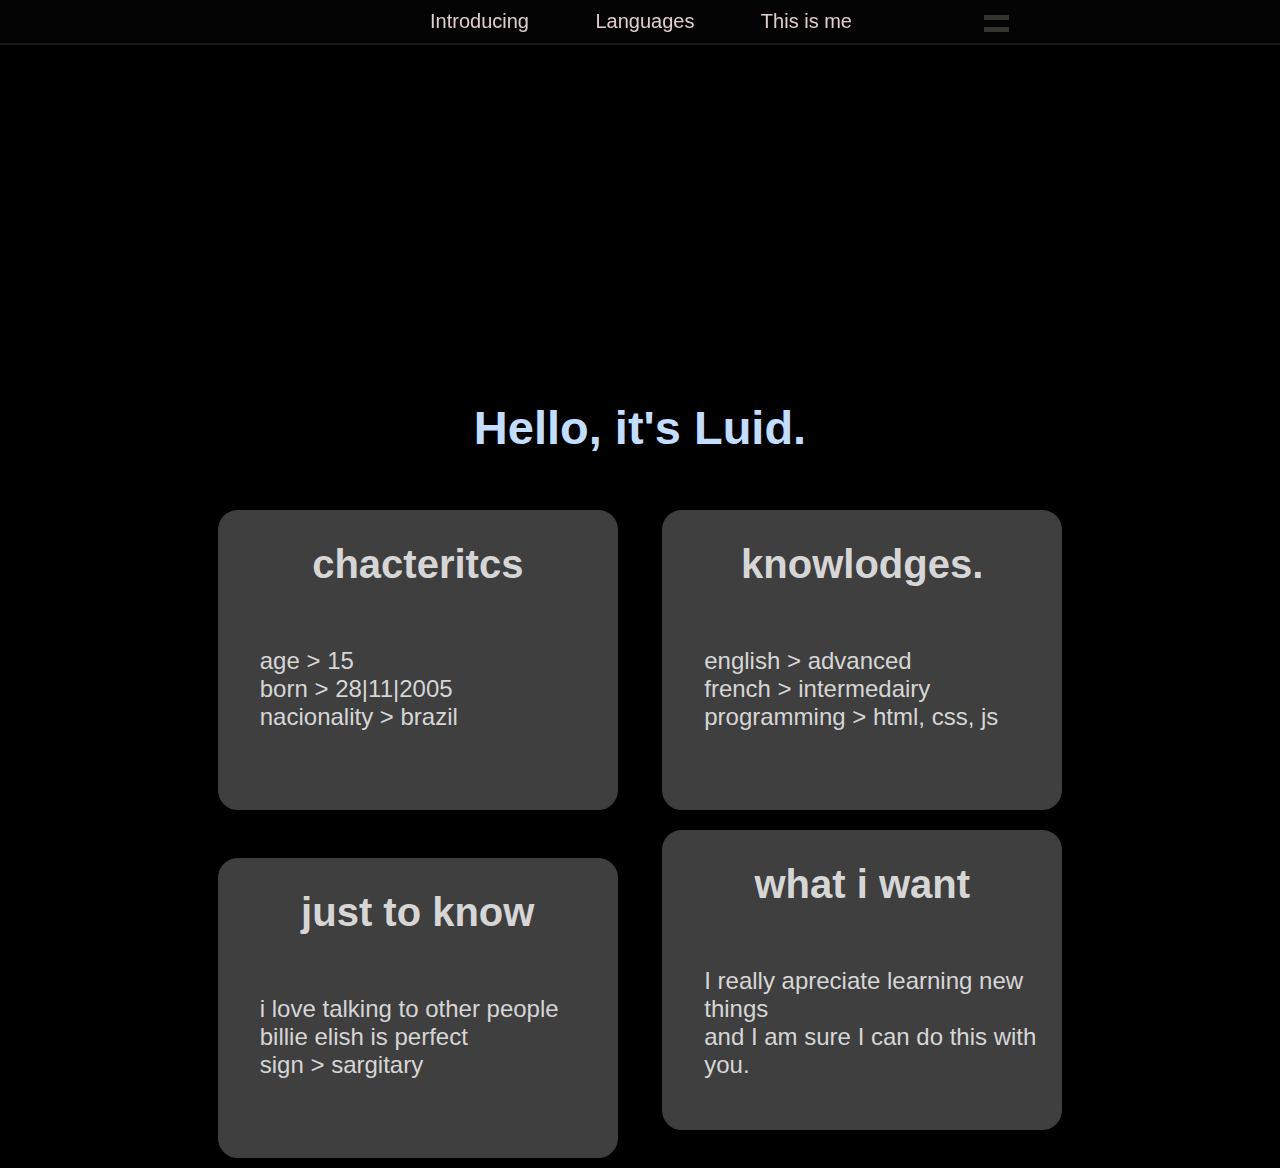
==== commit 8b4570ce: "Add files via upload" ====
--- a/index.html
+++ b/index.html
@@ -28,7 +28,6 @@
             <div class="aboutvopened">
                 <ul>
                     <li class="baixov2"><a class="introd1" href="./index.html">Introducing</a></li>
-                    <li class="baixov2"><a class="baixov1" href="./programming.html">Programming</a></li>
                     <li class="baixov2"><a class="baixov1" href="./languages.html">Languages</a></li>
                     <li class="baixov2"><a class="baixov1" href="./aboutme.html">This is me</a></li>
                 </ul>
@@ -47,7 +46,6 @@
             <div class="aboutpcopened">
                 <ul>
                     <li class="baixopc2"><a class="introd1" href="./index.html">Introducing</a></li>
-                    <li class="baixopc2"><a class="baixopc1" href="./programming.html">Programming</a></li>
                     <li class="baixopc2"><a class="baixopc1" href="./languages.html">Languages</a></li>
                     <li class="baixopc2"><a class="baixopc1" href="./aboutme.html">This is me</a></li>
                 </ul>
@@ -73,9 +71,9 @@
                     <section class="intint introducing2">
                         <div>  
                             <h1 class="ch">chacteritcs</h1>
-                            <p class="lilletter intro1">age  > 15</p>
-                            <p class="intro1">born > 28|11|2005</p>
-                            <p class="intro1">nacionality > brazil</p>
+                            <p class="lilletter cha intro1">age  > 15</p>
+                            <p class="intro1 cha">born > 28|11|2005</p>
+                            <p class="intro1 cha">nacionality > brazil</p>
                         </div>
                     </section>
                     <section class="introducing2" data-anime ="left">
@@ -90,12 +88,12 @@
                         <p class="jtk1 intro1">billie elish is perfect<p>
                         <p class="jtk1 intro1"> sign > sargitary<p>
                     </section>
+                     <section class="introducing2" data-anime ="left">
+                        <h2 class="jtk">what i want</h2>
+                        <p class="jtk1 lilletter intro1">I really apreciate learning new things</br>and I am sure I can do this with you.<p>
+                    </section>
                 </div>
-                <section class="redes-sociais">
-                    <div class="instagram"><i class="fab fa-instagram"></i></div>
-                    <div class="instagram"><i class="fab fa-instagram"></i></div>
-                    <a href="#" class="instagram"><i class="fab fa-instagram"></i></div>
-                </section>
+               
         </div>
     </header>
     <script src="./start.js"></script>
--- a/style.css
+++ b/style.css
@@ -5,6 +5,7 @@
     font-family: sans-serif;
 
 }
+
 nav.pc{
     transition:2s;
     transition-delay: 2s;
@@ -16,7 +17,6 @@
     height:45px;
     background:rgb(8, 8, 8);
     border-bottom: 2px solid rgb(41, 41, 41);
-    z-index:1;
 }
 
 /* as barras da nav*/
@@ -28,22 +28,22 @@
     margin-top:15px;
     margin-right: 20px;
     cursor:pointer;
-    display:block;
-    position:relative;
-    top:10px;
+    display:inline-block;
+    position:fixed;
+    top:0;
     right:20px;
-    z-index:2;
+    z-index:3;
 }
 .barra1pc{
     width:25px;
     height:5px;
-    background:#ffff00;
+    background:#555550;
 }
 .barra2pc{
     margin-top:7px;
     width:25px;
     height:5px;
-    background:#ffff00;
+    background:#555550;
 }
 /* barra no .active */
 
@@ -150,6 +150,7 @@
 nav{
     opacity:70%;
 }
+
 .aboutpc{
     z-index:1000;
     position:fixed;
@@ -160,10 +161,12 @@
     text-align:center;
     margin:10px 30px;
     opacity:1;
-    z-index:1000;
 }
 ul.aboutpcopened{
-    z-index:1;
+    position:fixed;
+    width:100%;
+    top:0;
+    display:none;
 }
 
 .aboutpcopened a{
@@ -188,7 +191,10 @@
   display:none;
 }
 
-
+.barrapc{
+    position:relative;
+    display:block;
+}
 /* primeira fotinha de cima "abertura" */
 .abertura{
     background-image:url("./colordifferent.jpg");
@@ -206,10 +212,15 @@
     display:inline-block;
     max-width:400px;
     width:100%;
-    margin:100px 20px;
+    margin:10px 20px;
 }
 div.holditall{
     background:black;
+
+}
+div.hoditall .introducing2{
+      padding:0;
+    margin-top:0;
 }
 .sections1{
     background:black;
@@ -220,12 +231,12 @@
     background-color:rgb(63, 63, 63);
     border:2px solid rgb(63, 63, 63);
     border-radius:20px;
-    padding:10px 30px;
+    padding:10px 20px;
     text-align:center;
     align-items: center;
 }
 section.intint{
-    margin-top:170px;
+    margin-top:140px;
 }
 
 /* introdution css */
@@ -254,6 +265,11 @@
     font-size:40px;
     padding-top:20px;
 }
+.knowso{
+    color:rgb(214, 214, 214);
+    font-size:37px;
+    padding-top:10px;
+}
 .intro1{
     color:rgb(214, 214, 214);
     padding-left:20px;
@@ -267,8 +283,7 @@
 /* data anime transição para aparecer quando scroll down */ 
 
 [data-anime]{
-    opacity:1;
-    transition:0.3s;
+   display:none;
 }
 
 
@@ -320,12 +335,18 @@
     text-align:center;
 }
 .pl{
-    font-size:30px;
+    font-size:40px;
+    color:gray;
+    padding-top:180px;
+    padding-left: 50px;
+}
+.pl2{
+    font-size:27px;
     color:gray;
     padding-top:50px;
     padding-left: 50px;
-}
-
+    font-family:-apple-system, BlinkMacSystemFont, 'Segoe UI', Roboto, Oxygen, Ubuntu, Cantarell, 'Open Sans', 'Helvetica Neue', sans-serif
+}
 
 
 /* ABOUTME.HTML */
@@ -401,6 +422,9 @@
     background-color:rgb(27, 27, 27);
     width:100%;
 }
+header::-webkit-scrollbar{
+    display:none;
+}
 /* logo da nav */
 div.logo{
     background-image:url("./PicsArt_04-28-02.35.22.png");
@@ -512,6 +536,9 @@
 .barra2, .barra2.active{
     transition: all 1s;
 }
+div.barrapc{
+    display:none;
+}
 /*about pc sobre */
 .aboutbpc{
     display:none;
@@ -531,8 +558,11 @@
     margin-top:2.8rem;
     position:fixed;
     z-index: 1000;
-}
+    
+}
+
 .aboutv.active{
+    overflow:hidden;
     padding-top:40px;
     height:100%;
     transition:1.4s;
@@ -616,6 +646,7 @@
 }
 
 
+
 /* opnening the b */
 
 .baixob1{
@@ -648,7 +679,7 @@
 
 
 div.holditall{
-    width:88%;
+    width:89%;
     background:black;
     padding-top:2px;
     padding-bottom:10px;
@@ -673,40 +704,78 @@
 }
 section.intint{
     margin-top:170px;
-}
+    text-align:center;
+    padding-left:20%;
+}
+[data-anime]{
+    opacity:0;
+    transition:0.3s;
+}
+
+[data-anime=*left*]{
+    transform:translate3d(0, -60px, 0);
+}
+[data-anime].animate{
+    opacity:1;
+    transform:translate3d(0px, 0px, 0px);
+}
+
+
+
+
 div.holditall .introducing2{
     margin:10px 20px;
+    text-align:center;
 }
 .ch{
     color:rgb(214, 214, 214);
     font-size:36px;
     padding-top:20px;
+    text-align:left;
+
+}
+p.cha{
+    text-align:left;
+    padding-left:0;
 }
 .knowing{
     color:rgb(214, 214, 214);
     font-size:36px;
     padding-top:20px;
+    text-align:center;
+
 }
 .knowing1{
-    text-align:left;
-    justify-content:left;
+    text-align:center;
+    justify-content:center;
+    text-align:center;
 }
 .jtk{
     color:rgb(214, 214, 214);
     font-size:36px;
     padding-top:20px;
+    text-align:center;
 }
 .intro1{
     color:rgb(214, 214, 214);
     padding-left:20px;
     font-size:19px;
-    text-align:left;
+    text-align:center;
+    text-align:center;
+
 }
 .lilletter{
     padding-top:60px;
 }
 
-
+/*languages index */
+p.pl{
+    text-align:center;
+
+}
+p.pl2{
+    text-align:center;
+}
 } /*acaba o mobile */
 
 
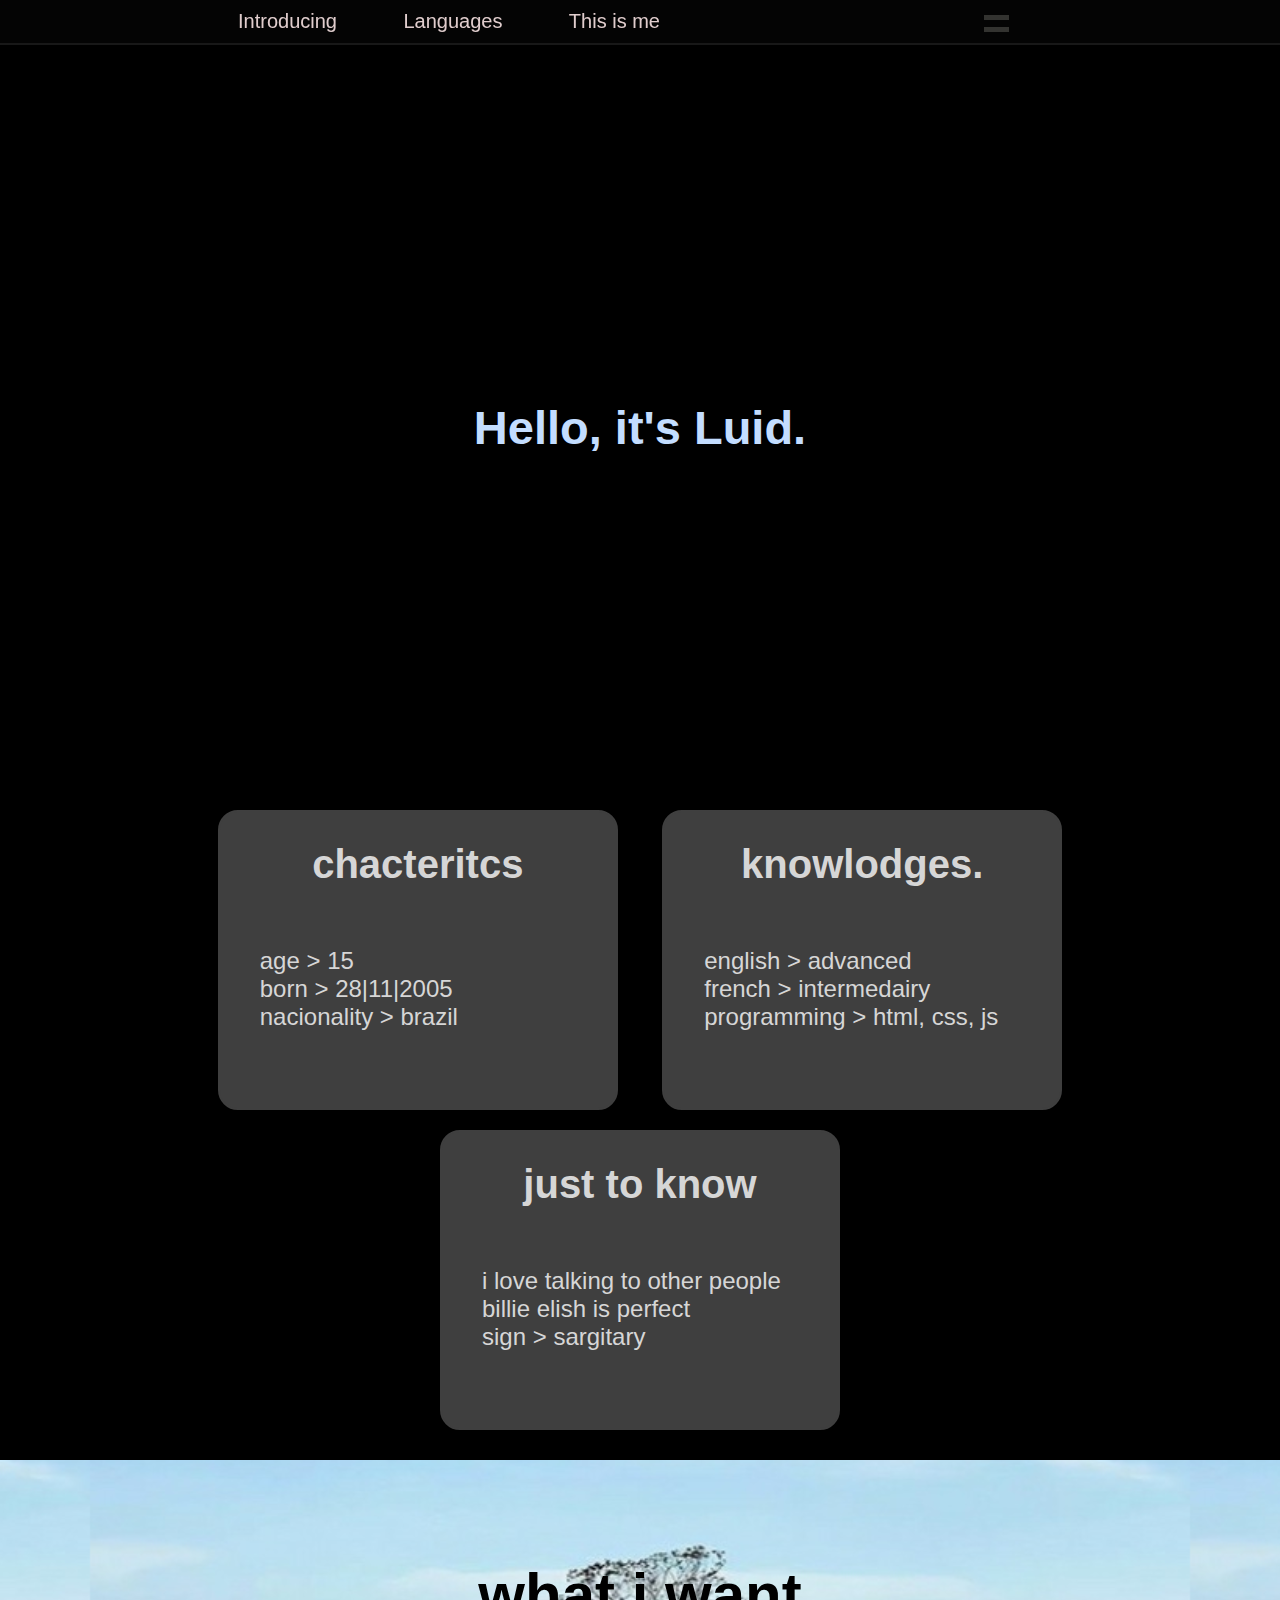
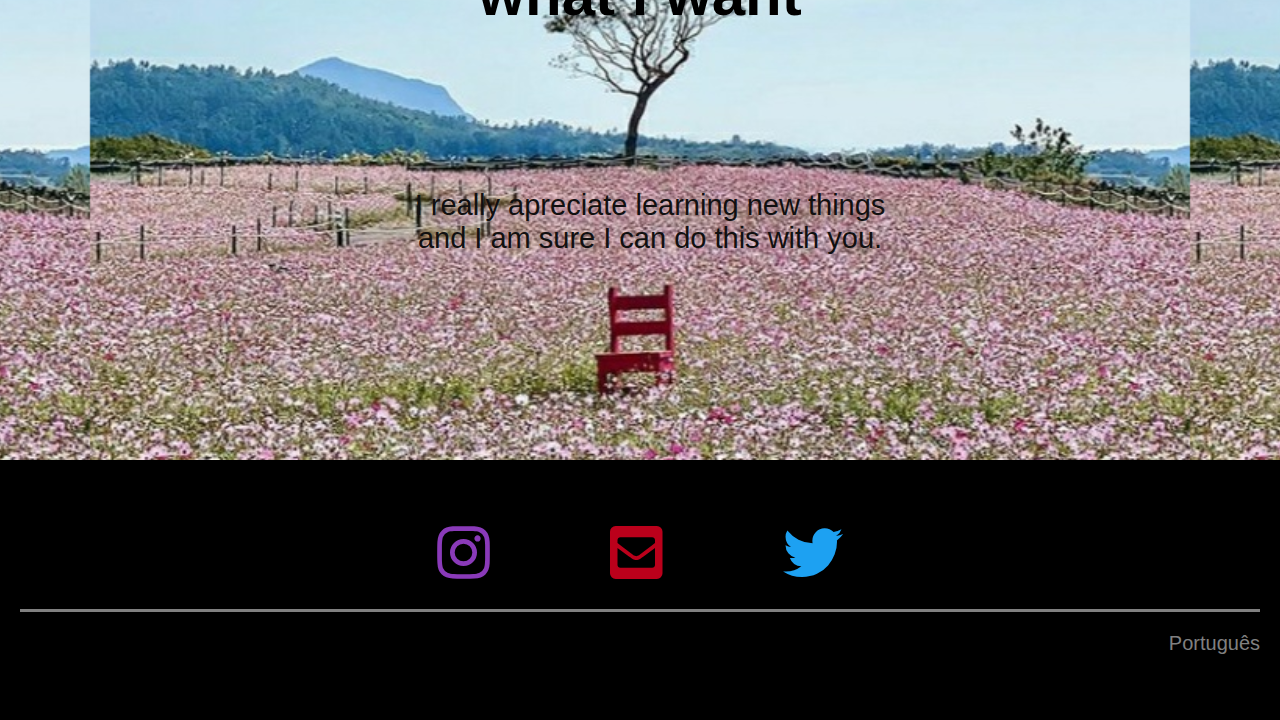
==== commit 5e2164f3: "Add files via upload" ====
--- a/index.html
+++ b/index.html
@@ -5,6 +5,8 @@
     <meta http-equiv="X-UA-Compatible" content="IE=edge">
     <meta name="viewport" content="width=device-width, initial-scale=1.0">
     <title>Introduction</title>
+        <link href="https://stackpath.bootstrapcdn.com/font-awesome/4.7.0/css/font-awesome.min.css" rel="stylesheet">
+    <link href="https://cdnjs.cloudflare.com/ajax/libs/font-awesome/5.15.2/css/all.min.css" rel="stylesheet">
     <link rel="stylesheet" type="text/css" href="style.css">
 </head>
 <body>
@@ -66,7 +68,7 @@
             <section class="introducing">
                 <h2 class="hello">Hello, it's Luid.</h2>
             </section>
-            </div>
+            </div class="firstbackground">
                 <div class="holditall">
                     <section class="intint introducing2">
                         <div>  
@@ -88,13 +90,25 @@
                         <p class="jtk1 intro1">billie elish is perfect<p>
                         <p class="jtk1 intro1"> sign > sargitary<p>
                     </section>
-                     <section class="introducing2" data-anime ="left">
-                        <h2 class="jtk">what i want</h2>
-                        <p class="jtk1 lilletter intro1">I really apreciate learning new things</br>and I am sure I can do this with you.<p>
-                    </section>
                 </div>
-               
+            </div>
+            <section class="cadeira-num-campo">
+                <h2 class="wiw">what i want</h2>
+                <p class="jtk1 lilletter intro1 intr1">I really apreciate learning new things</br>and I am sure I can do this with you.<p>
+            </section>
         </div>
+        <section class="sectiondalinha-debaixo">
+            <div class="redes-sociais">
+                <ul class="redes-sociais-ul">
+                    <li><a href=""><i class="fab fa-instagram"></i></a></li>
+                    <li class="email"><a href=""><i class="fas fa-envelope-square"></i></a></li>
+                    <li><a href=""><i class="fab fa-twitter"></i></a></li>
+                </ul>
+            </div>
+            <div class="linharedes-sociais"></div>
+            <div class="textinho-debaixo-da-linha"><h>Português</h></div>
+        </section>
+       
     </header>
     <script src="./start.js"></script>
 </body>
--- a/style.css
+++ b/style.css
@@ -23,7 +23,7 @@
 
 div.barrapc{
     transition:all 1s;
-    height:100%;
+    height:4%;
     width:20%;
     margin-top:15px;
     margin-right: 20px;
@@ -152,9 +152,8 @@
 }
 
 .aboutpc{
-    z-index:1000;
     position:fixed;
-    width:100%;
+    width:70%;
 }
 div.aboutpcopened li{
     display:inline-block;
@@ -175,7 +174,7 @@
     text-decoration:none;
     text-align:right;
     font-size:20px;
-    width:70%;
+    width:10%;
 }
 .baixopc2 a{
     margin-left:2px;
@@ -192,8 +191,7 @@
 }
 
 .barrapc{
-    position:relative;
-    display:block;
+    display:none;
 }
 /* primeira fotinha de cima "abertura" */
 .abertura{
@@ -213,13 +211,15 @@
     max-width:400px;
     width:100%;
     margin:10px 20px;
+    
 }
 div.holditall{
     background:black;
-
+    height:660px;
+    margin-top: 300px;
 }
 div.hoditall .introducing2{
-      padding:0;
+    padding:0;
     margin-top:0;
 }
 .sections1{
@@ -234,6 +234,12 @@
     padding:10px 20px;
     text-align:center;
     align-items: center;
+    cursor:pointer;
+    transition:0.7s;
+}
+section.introducing2:hover{
+    transition:0.7s;
+    height:400px;
 }
 section.intint{
     margin-top:140px;
@@ -270,12 +276,30 @@
     font-size:37px;
     padding-top:10px;
 }
+
 .intro1{
     color:rgb(214, 214, 214);
     padding-left:20px;
     font-size:24px;
     text-align:left;
 }
+.cadeira-num-campo{
+    background-image: url("./WhatsApp\ Image\ 2021-05-30\ at\ 3.57.05\ PM.jpeg");
+    background-position: center;
+    background-size:1100px;
+    height:600px;
+}
+.wiw{
+    padding-top:100px;
+    color:rgb(0, 0, 0);
+    font-size:60px;
+    padding-bottom:100px;
+}
+.intr1{
+    color:rgb(17, 16, 16);
+    font-size:29px;
+    text-align:center;
+}
 .lilletter{
     padding-top:60px;
 }
@@ -324,8 +348,12 @@
 /* LANGUAGE.HTML */
 
 .lang1sec{
-    background-image:url("./moomeier_at_the_mirror.jpg");
+    background-image:url("./flower.jpg");
     height:450px;
+    margin:auto;
+    background-repeat:no-repeat;
+    background-size:400px;
+    background-position: center;
 }
 h2.h2lang{
     padding-top:300px;
@@ -377,7 +405,51 @@
     padding-top:60px;
     padding-left:60px;
 }
-
+/* sobre a última linha e redes sociais*/
+.sectiondalinha-debaixo{
+    background:rgb(0, 0, 0);
+    height:260px;
+}
+ul.redes-sociais-ul{
+    display:flex;
+    list-style: none;
+    justify-content: center;
+}
+ul.redes-sociais-ul li{
+    margin: 60px;
+    font-size: 60px;
+    margin-bottom: 0;
+}
+.linharedes-sociais{
+    border-bottom: 3px solid gray;
+    margin:20px 20px;
+    transition:0.9s;
+    transition-delay: 1s;
+}
+div.textinho-debaixo-da-linha{
+    text-align:right;
+    padding-right:20px;
+    padding-top:-10px;
+    font-size:20px;
+    color:gray;
+}
+.fa-twitter{
+    color:	#1DA1F2;
+}
+.fa-envelope-square{
+    color:#BB001B;
+}
+.fa-instagram{
+    color:#8a3ab9;
+}
+.redes-sociais ul li:hover{
+    color:white;
+    font-size:67px;
+    transition: 0.7s;
+}
+.redes-sociais ul li{
+    transition: 0.7s;
+}
 @media screen and (max-width:700px){
 nav.mobile{
     transition:2s;
@@ -679,10 +751,10 @@
 
 
 div.holditall{
-    width:89%;
     background:black;
     padding-top:2px;
     padding-bottom:10px;
+    height: 1000px;
 }
 .sections1{
     background:black;
@@ -764,10 +836,29 @@
     text-align:center;
 
 }
+.wiw{
+    padding-top:100px;
+    color:rgb(0, 0, 0);
+    font-size:40px;
+    padding-bottom:100px;
+}
+.intr1{
+    color:rgb(17, 16, 16);
+    font-size:23px;
+}
 .lilletter{
     padding-top:60px;
 }
-
+/* linha final e redes-sociais*/
+
+.redes-sociais ul li:hover{
+    color:white;
+    font-size:67px;
+    transition: 0.7s;
+}
+.redes-sociais ul li{
+    transition: 0.7s;
+}
 /*languages index */
 p.pl{
     text-align:center;
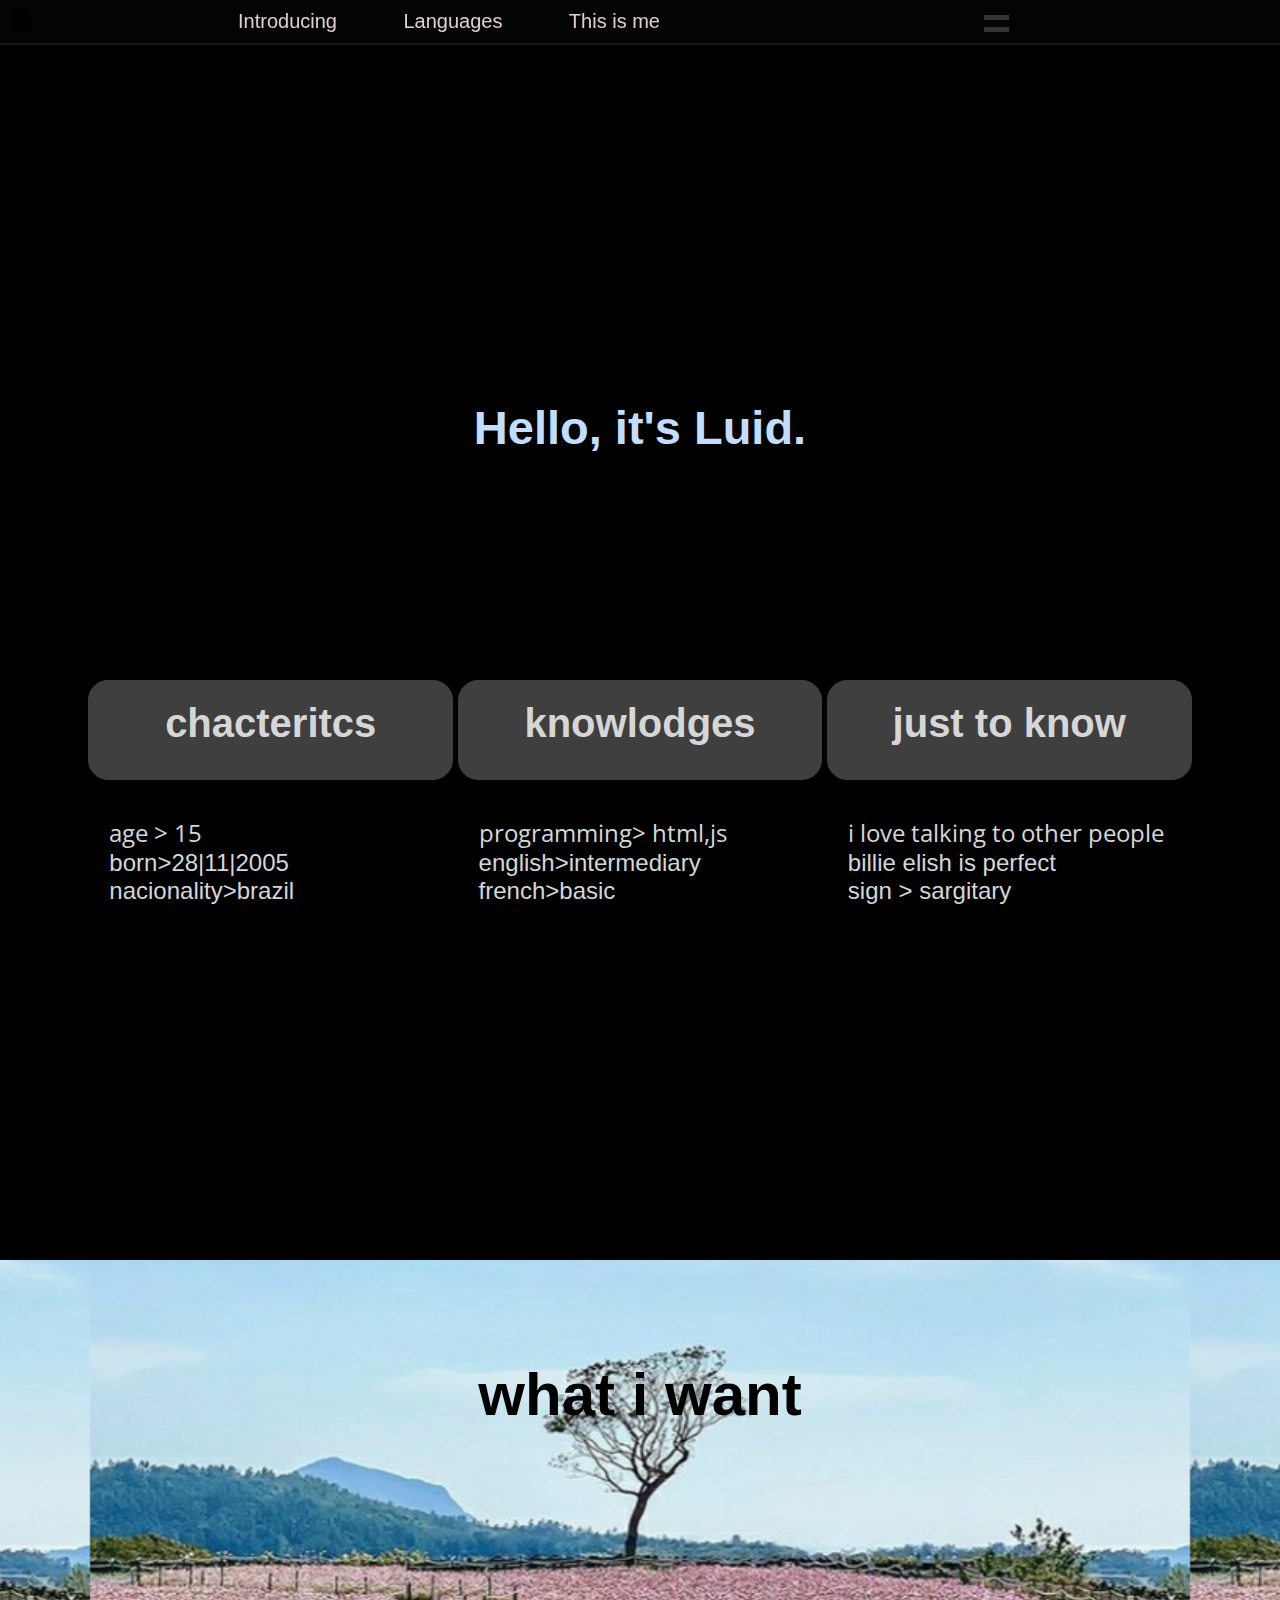
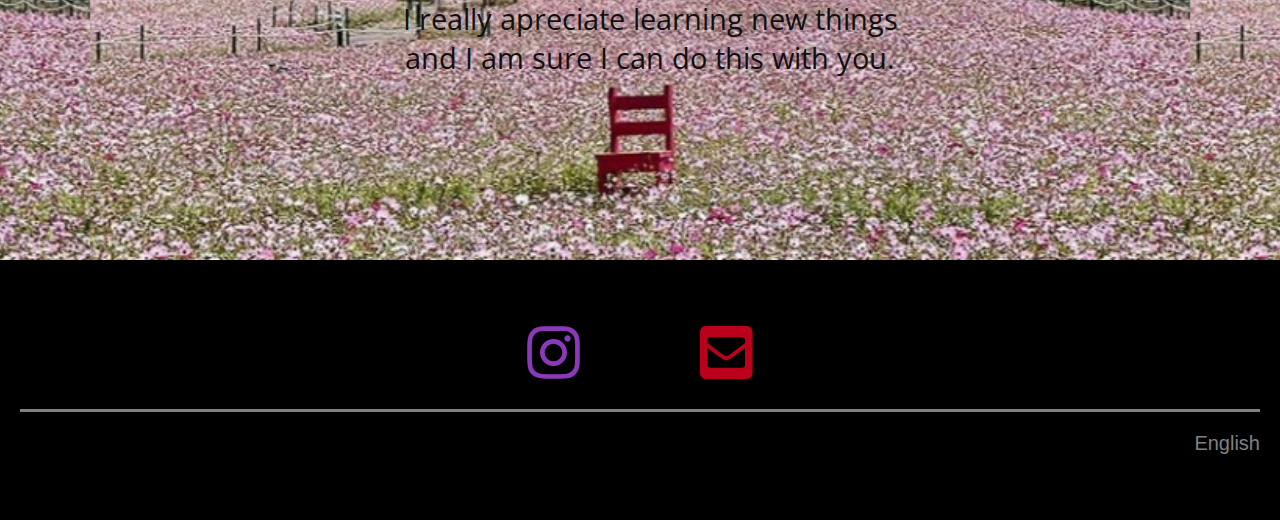
==== commit 5cd41790: "Add files via upload" ====
--- a/index.html
+++ b/index.html
@@ -4,8 +4,14 @@
     <meta charset="UTF-8">
     <meta http-equiv="X-UA-Compatible" content="IE=edge">
     <meta name="viewport" content="width=device-width, initial-scale=1.0">
-    <title>Introduction</title>
-        <link href="https://stackpath.bootstrapcdn.com/font-awesome/4.7.0/css/font-awesome.min.css" rel="stylesheet">
+    <title>Introduction(en)</title>
+    <link rel="preconnect" href="https://fonts.gstatic.com">
+    <link rel="preconnect" href="https://fonts.gstatic.com">
+    <link href="https://fonts.googleapis.com/css2?family=Roboto:ital,wght@1,100&display=swap" rel="stylesheet">
+    <link href="https://fonts.googleapis.com/css2?family=Open+Sans&display=swap" rel="stylesheet">
+    <link href="https://stackpath.bootstrapcdn.com/font-awesome/4.7.0/css/font-awesome.min.css" rel="stylesheet">
+    <link rel="preconnect" href="https://fonts.gstatic.com">
+    <link href="https://fonts.googleapis.com/css2?family=Dancing+Script&family=Roboto:ital,wght@0,300;1,100;1,900&display=swap" rel="stylesheet">
     <link href="https://cdnjs.cloudflare.com/ajax/libs/font-awesome/5.15.2/css/all.min.css" rel="stylesheet">
     <link rel="stylesheet" type="text/css" href="style.css">
 </head>
@@ -37,10 +43,11 @@
         </section>
         <section class="aboutb">
             <div class="aboutbopened">
-                <ul>
+                <ul>  
+                    <li class="baixob2"><a class="baixob1" href="./indexbr.html">Portuguese</a><li></li>
                     <li class="baixob2"><a class="introd1" href="./index.html">English</a><li>
                     <li class="baixob2"><a class="baixob1" href="a">French</a><li>
-                    <li class="baixob2"><a class="baixob1" href="./indexbr.html">Portuguese</a><li>
+                  
                 </ul>
             </div>
         </section>
@@ -55,10 +62,11 @@
         </section>
         <section class="aboutbpc">
             <div class="aboutbpcopened">
-                <ul>
+                <ul> 
+                    <li class="baixobpc2"><a class="baixobpc1" href="./indexbr.html">Portuguese</a><li></li>
                     <li class="baixobpc2"><a class="introd1" href="./index.html">English</a><li>
                     <li class="baixobpc2"><a class="baixobpc1" href="a">French</a><li>
-                    <li class="baixobpc2"><a class="baixobpc1" href="./indexbr.html">Portuguese</a><li>
+                   
                 </ul>
             </div>
         </section>
@@ -68,47 +76,53 @@
             <section class="introducing">
                 <h2 class="hello">Hello, it's Luid.</h2>
             </section>
-            </div class="firstbackground">
+            </div>
+            <div class="firstbackground"></div>
                 <div class="holditall">
                     <section class="intint introducing2">
                         <div>  
-                            <h1 class="ch">chacteritcs</h1>
-                            <p class="lilletter cha intro1">age  > 15</p>
-                            <p class="intro1 cha">born > 28|11|2005</p>
-                            <p class="intro1 cha">nacionality > brazil</p>
+                            <h1 class="divintro1 ch">chacteritcs</h1>
+                            <p class="lilletter intro1 cha">age  > 15</p>
+                            <p class="intro1 cha">born>28|11|2005</p>
+                            <p class="intro1 cha">nacionality>brazil</p>
                         </div>
                     </section>
                     <section class="introducing2" data-anime ="left">
-                        <h2 class="knowing">knowlodges.</h2>
-                        <p class="knowing1 lilletter intro1">english > advanced</p>
-                        <p class="knowing1 intro1">french > intermedairy</p>
-                        <p class="knowing1 intro1">programming > html, css, js</p>
+                        <div>
+                            <h2 class="divintro2  knowing">knowlodges</h2> 
+                            <p class="knowing1 intro1 lilletter">programming> html,js</p>
+                            <p class="knowing1 intro1">english>intermediary</p>
+                            <p class="knowing1 intro1">french>basic</p>
+                           
+                        </div>
                     </section>
-                    <section class="introducing2" data-anime ="left">
-                        <h2 class="jtk">just to know</h2>
-                        <p class="jtk1 lilletter intro1">i love talking to other people<p>
-                        <p class="jtk1 intro1">billie elish is perfect<p>
-                        <p class="jtk1 intro1"> sign > sargitary<p>
+                    <section class="divintro3 introducing2" data-anime ="left">
+                        <div>
+                            <h2 class="jtk">just to know</h2>
+                            <p class="jtk1 lilletter intro1">i love talking to other people<p>
+                            <p class="jtk1 intro1">billie elish is perfect<p>
+                            <p class="jtk1 intro1"> sign > sargitary<p>
+                        </div>
                     </section>
                 </div>
             </div>
-            <section class="cadeira-num-campo">
-                <h2 class="wiw">what i want</h2>
-                <p class="jtk1 lilletter intro1 intr1">I really apreciate learning new things</br>and I am sure I can do this with you.<p>
+        <div class="sections2">
+                <section class="cadeira-num-campo">
+                    <h2 class="wiw">what i want</h2>
+                    <p class="jtk1 lilletter intro1 intr1">I really apreciate learning new things</br>and I am sure I can do this with you.<p>
+                </section>
+            </div>
+            <section class="sectiondalinha-debaixo">
+                <div class="redes-sociais">
+                    <ul class="redes-sociais-ul">
+                        <li><a href="https://www.instagram.com/luidoliver/"><i class="fab fa-instagram"></i></a></li>
+                        <li class="email"><a href="https://mail.google.com/mail/u/0/#inbox?compose=CllgCJZdkgzBrdqjwTcLPMxpvjzHhpRFTlnxcCRDrxjqxLMdKGdLZQVwrGKTTCNGPgLKhnvdjqV"><i class="fas fa-envelope-square"></i></a></li>
+                    </ul>
+                </div>
+                <div class="linharedes-sociais"></div>
+                <div class="textinho-debaixo-da-linha"><h>English</h></div>
             </section>
         </div>
-        <section class="sectiondalinha-debaixo">
-            <div class="redes-sociais">
-                <ul class="redes-sociais-ul">
-                    <li><a href=""><i class="fab fa-instagram"></i></a></li>
-                    <li class="email"><a href=""><i class="fas fa-envelope-square"></i></a></li>
-                    <li><a href=""><i class="fab fa-twitter"></i></a></li>
-                </ul>
-            </div>
-            <div class="linharedes-sociais"></div>
-            <div class="textinho-debaixo-da-linha"><h>Português</h></div>
-        </section>
-       
     </header>
     <script src="./start.js"></script>
 </body>
--- a/style.css
+++ b/style.css
@@ -5,7 +5,16 @@
     font-family: sans-serif;
 
 }
-
+div.logo{
+    display:block;
+    background-image:url("./PicsArt_04-28-02.35.22.png");
+    background-size:45px;
+    height:45px;
+    width:45px;
+    cursor:pointer;
+    opacity:100%;
+    z-index:9999;
+}
 nav.pc{
     transition:2s;
     transition-delay: 2s;
@@ -22,17 +31,17 @@
 /* as barras da nav*/
 
 div.barrapc{
+    cursor:pointer;
     transition:all 1s;
     height:4%;
     width:20%;
     margin-top:15px;
     margin-right: 20px;
-    cursor:pointer;
     display:inline-block;
     position:fixed;
     top:0;
     right:20px;
-    z-index:3;
+    z-index:3000;
 }
 .barra1pc{
     width:25px;
@@ -52,7 +61,7 @@
     margin-top:18px;
 }
 .barra1pc.active{
-    width:25px;
+    width:10px;
     height:5px;
     background:#b6b67e;
     transform: rotate(42deg) translate(1px, 3px);
@@ -76,20 +85,24 @@
 /* sobre mim aberto com bzinho*/
 
 .aboutbpc{
-    display:none;
-    padding-top:0;
-    height:20%;
-    background-color:rgb(8, 8, 8);
-    opacity:1;
-    position:absolute;
-    width:100%;
+    z-index:1;
+    width:100%;
+    position:fixed;
     margin-top:2.8rem;
+    margin-left:-300px;
     transition:1s;
     transition-delay:0.6s;
+    padding-left:20px;
+    width:300px;
+}
+.aboutbpc.active{
+    z-index:1;
+    width:100%;
     position:fixed;
-    z-index: 1000;
-}
-.aboutbpc.active{
+    margin-top:2.8rem;
+    padding-right:400px;
+    width:100%;
+    opacity:70%;
     padding-top:40px;
     height:100%;
     transition:1.4s;
@@ -184,6 +197,51 @@
     color:rgb(255, 255, 255);
     transition:0.4s;
     transition-delay:0.6s;
+}
+/* aboutbpcopened */ 
+.aboutbpc{
+    display:block;
+    padding-top:0;
+    height:0;
+    background-color:rgb(8, 8, 8);
+    opacity:1;
+    transition:1s;
+    transition-delay:0.6s;
+    left:1100px;
+}
+.aboutbpc.active{
+    height:100%;
+    transition:1.4s;
+    transition-delay: 1s;
+}
+.aboutbpcopened{
+    opacity:0;
+    transition:0.2s;
+    transition-delay:0.6s;
+    pointer-events:none;
+}
+.aboutbpcopened.active{
+    opacity:1;
+    pointer-events: all;
+    transition-delay:1.6s;
+}
+.aboutbpcopened ul{
+    list-style: none;
+}
+.baixobpc2{
+    cursor:pointer;
+    text-align:center;
+    margin-top: 60px;
+    font-size:40px;
+}
+.baixobpc1{
+    text-decoration:none;
+    color:white;
+    font-size:40px
+}
+.introd1{
+    text-decoration:none;
+    color:white;
 }
 /*about b fechado e escondido */
 .aboutb{
@@ -202,21 +260,20 @@
     background-position:center;
     width:100%;
     margin-right:0;
-    max-width:100%;
 }
 /* about the introduction*/
 /*sections1 part from the colordifferent.jpg*/
 div.holditall .introducing2{
     display:inline-block;
-    max-width:400px;
-    width:100%;
-    margin:10px 20px;
-    
-}
+    margin:60px 0;
+}
+
 div.holditall{
     background:black;
     height:660px;
-    margin-top: 300px;
+    margin-top: 100px;
+    padding:20px 70px;
+    margin-right:0;
 }
 div.hoditall .introducing2{
     padding:0;
@@ -226,23 +283,24 @@
     background:black;
 }
 section.introducing2{
-    max-width:400px;
-    height:300px;
+    border:1px solid rgb(63, 63, 63);
+    width:32%;
+    height:100px;
     background-color:rgb(63, 63, 63);
-    border:2px solid rgb(63, 63, 63);
     border-radius:20px;
-    padding:10px 20px;
     text-align:center;
     align-items: center;
     cursor:pointer;
     transition:0.7s;
+    transition-delay: 0.3s;
 }
 section.introducing2:hover{
     transition:0.7s;
-    height:400px;
-}
+    height:300px;
+}
+
 section.intint{
-    margin-top:140px;
+    margin-top:40px;
 }
 
 /* introdution css */
@@ -301,7 +359,8 @@
     text-align:center;
 }
 .lilletter{
-    padding-top:60px;
+    padding-top:70px;
+    font-family: 'Open Sans', sans-serif;
 }
 
 /* data anime transição para aparecer quando scroll down */ 
@@ -348,31 +407,48 @@
 /* LANGUAGE.HTML */
 
 .lang1sec{
-    background-image:url("./flower.jpg");
+    background-image:url("./images\ \(4\).jpg");
     height:450px;
     margin:auto;
     background-repeat:no-repeat;
     background-size:400px;
     background-position: center;
 }
+.englishexp{
+      background-image: url("./england.jpg");
+    height:700px;
+    background-repeat:no-repeat;
+    background-size:1100px;
+    margin:auto;
+    background-position:center;
+    margin-bottom:100px;
+}
+.frenchexp{
+    background-image: url("./franca.jpg");
+    height:700px;
+    background-repeat:no-repeat;
+    margin:auto;
+    background-position:center;
+    background-size:1100px;
+}
 h2.h2lang{
     padding-top:300px;
-    padding-left:30px;
     font-size:60px;
     color:white;
     text-align:center;
 }
 .pl{
+    font-family: 'Pacifico', cursive;
+    font-weight: 600;
     font-size:40px;
-    color:gray;
+    color:white;
     padding-top:180px;
-    padding-left: 50px;
 }
 .pl2{
-    font-size:27px;
-    color:gray;
-    padding-top:50px;
-    padding-left: 50px;
+    font-family: 'Pacifico', cursive;
+    font-size:30px;
+    color:white;
+    padding-top:90px;
     font-family:-apple-system, BlinkMacSystemFont, 'Segoe UI', Roboto, Oxygen, Ubuntu, Cantarell, 'Open Sans', 'Helvetica Neue', sans-serif
 }
 
@@ -380,30 +456,68 @@
 /* ABOUTME.HTML */
 
 .ab1sec{
-    background-image:url("./payton_sitting.jpg");
+    background-image:url("./studing.jpg");
     background-size:400px;
     height:450px;
+    margin-bottom: 60px;
+}
+.cursesabtme{
+    background-image: url("./eyes.jpg");
+    height:700px;
+    background-repeat:no-repeat;
+    margin:auto;
+    background-position:center;
+    background-size:1200px;
+    margin-bottom: 60px;
+}
+.expsabtme{
+    background-image: url("./feet.jpg");
+    height:700px;
+    background-repeat:no-repeat;
+    margin:auto;
+    background-position:center;
+    background-size:1000px;
+    margin-bottom: 60px;
+}
+.tdbmeabtme{
+    background-image: url("./boy.jpg");
+    height:700px;
+    background-repeat:no-repeat;
+    margin:auto;
+    background-position:center;
+    background-size:1000px;
 }
 .h2about{
     padding-top:300px;
-    padding-left:30px;
     font-size:40px;
     color:white;
     text-align:center;
 }
 .pab{
     font-size:60px;
-    color:gray;
+    color:white;
     padding-top:100px;
-    padding-left: 50px;
-
     padding-bottom:50px;
 }
 .pab2{
     font-size:25px;
-    color:gray;
+    color:white;
     padding-top:60px;
-    padding-left:60px;
+}
+.pab1{
+    padding-left:600px;
+}
+.pab3{
+    padding-left:630px;
+}
+.exps{
+    padding-right:600px;
+}
+.noone{
+    padding-left:600px;
+}
+.ily1{
+    padding-top:380px;
 }
 /* sobre a última linha e redes sociais*/
 .sectiondalinha-debaixo{
@@ -450,7 +564,96 @@
 .redes-sociais ul li{
     transition: 0.7s;
 }
-@media screen and (max-width:700px){
+@media screen and (max-width:1200px){
+    div.holditall{
+        background:black;
+        height:1100px;
+        margin-top: 100px;
+        padding:20px 70px;
+        margin-right:0;
+    }
+    .aboutbpc{
+        z-index:1;
+        width:100%;
+        position:fixed;
+        margin-top:2.8rem;
+        margin-left:-400px;
+        transition:1s;
+        transition-delay:0.6s;
+        padding-left:20px;
+        width:200px;
+    }
+    .aboutbpc.active{
+        z-index:1;
+        width:100%;
+        position:fixed;
+        margin-top:2.8rem;
+        padding-right:400px;
+        width:100%;
+        opacity:70%;
+        padding-top:40px;
+        height:100%;
+        transition:1.4s;
+        transition-delay: 1s;
+}
+}
+@media screen and (max-width:940px){
+    .aboutbpc{
+        z-index:1;
+        width:100%;
+        position:fixed;
+        margin-top:2.8rem;
+        margin-left:-600px;
+        transition:1s;
+        transition-delay:0.6s;
+        padding-left:20px;
+        width:200px;
+    }
+    .aboutbpc.active{
+        z-index:1;
+        width:100%;
+        position:fixed;
+        margin-top:2.8rem;
+        padding-right:400px;
+        width:100%;
+        opacity:70%;
+        padding-top:40px;
+        height:100%;
+        transition:1.4s;
+        transition-delay: 1s;
+}
+.pab{
+    font-family: 'Dancing Script', cursive;
+font-family: 'Roboto', sans-serif;
+    font-size:60px;
+    color:white;
+    padding-top:100px;
+    padding-bottom:50px;
+}
+.pab2{
+    font-size:25px;
+    color:white;
+    padding-top:60px;
+}
+.pab1{
+    padding-left:0;
+}
+.pab3{
+    padding-left:0;
+    }
+.exps{
+    padding-right:0;
+}
+.noone{
+    padding-left:0;
+}
+.ily1{
+    
+    padding-top:190px;
+}
+}
+@media screen and (max-width:740px){
+
 nav.mobile{
     transition:2s;
     transition-delay: 2s;
@@ -461,9 +664,8 @@
     opacity:90%;
     height:45px;
     background:rgb(8, 8, 8);
-    border-bottom: 2px solid rgb(41, 41, 41);
-    z-index:1000;
-}
+    border-bottom: 2px solid rgb(41, 41, 41)
+    }
 nav.mobile.active{
     transition:1s;
     transition-delay:1s;
@@ -492,11 +694,8 @@
 
 header{
     background-color:rgb(27, 27, 27);
-    width:100%;
-}
-header::-webkit-scrollbar{
-    display:none;
-}
+}
+
 /* logo da nav */
 div.logo{
     background-image:url("./PicsArt_04-28-02.35.22.png");
@@ -505,6 +704,7 @@
     width:45px;
     cursor: pointer;
     opacity:1;
+    z-index:1;
 }
 
 
@@ -512,9 +712,13 @@
 
 /*os vezinhos da nav */
 .vezinho{
+    z-index:3;
     margin-top:12px;
     height:100%;
     transition: all 0.5s;
+}
+.vezinho.hover{
+    cursor:pointer;
 }
 .vezinho1{
     width:18px;
@@ -564,6 +768,9 @@
     margin-top:15px;
     margin-right: 20px;
 }
+.barra.hover{
+    cursor:pointer;
+}
 .barra1{
     width:25px;
     height:5px;
@@ -674,6 +881,7 @@
     z-index: 1000;
 }
 .aboutb.active{
+    overflow:hidden;
     padding-top:40px;
     height:100%;
     transition:1.4s;
@@ -735,7 +943,7 @@
 .baixob2{
     cursor:pointer;
     text-align:center;
-    margin-top: 60px;
+    margin-top:40px;
 }
 /*GERAL DO MOBILE*/
 
@@ -754,111 +962,135 @@
     background:black;
     padding-top:2px;
     padding-bottom:10px;
-    height: 1000px;
+    height: 1100px;
+    width:90%;
 }
 .sections1{
     background:black;
     width:100%;
     height:100%;
 }
+.sections2{
+    width:100%;
+}
+.cadeira-num-campo{
+    width:100%;
+}
+div.holditall .introducing2{
+    margin:20px 10px;
+}
+
 section.introducing2{
-    width:20px;
-    padding-top:10px;
-    max-width:30px;
-    padding:40px 10px;
-    height:300px;
-    background-color:rgb(63, 63, 63);
-    border:13px solid rgb(63, 63, 63);
-    border-radius:20px;
-    display:flex;
-    align-items: center;
-    flex-direction:column;
+    border:1px solid rgb(63, 63, 63);
+    width:100%;
+    height:260px;
 }
 section.intint{
     margin-top:170px;
     text-align:center;
-    padding-left:20%;
 }
 [data-anime]{
     opacity:0;
     transition:0.3s;
 }
 
-[data-anime=*left*]{
+[data-anime=]*left*{
     transform:translate3d(0, -60px, 0);
 }
 [data-anime].animate{
     opacity:1;
     transform:translate3d(0px, 0px, 0px);
 }
-
-
-
-
-div.holditall .introducing2{
-    margin:10px 20px;
-    text-align:center;
-}
-.ch{
+h1.ch{
     color:rgb(214, 214, 214);
-    font-size:36px;
+    font-size:30px;
     padding-top:20px;
-    text-align:left;
-
+    text-align:center;
 }
 p.cha{
     text-align:left;
-    padding-left:0;
+    justify-content:center;
 }
 .knowing{
     color:rgb(214, 214, 214);
-    font-size:36px;
-    padding-top:20px;
+    font-size:20px;
+    padding-top:10px;
     text-align:center;
 
 }
 .knowing1{
-    text-align:center;
-    justify-content:center;
-    text-align:center;
+    text-align:left;
+    padding:0;
 }
 .jtk{
     color:rgb(214, 214, 214);
-    font-size:36px;
+    font-size:20px;
     padding-top:20px;
     text-align:center;
 }
 .intro1{
     color:rgb(214, 214, 214);
-    padding-left:20px;
-    font-size:19px;
-    text-align:center;
-    text-align:center;
-
+    font-size:20px;
+    text-align:center; 
+    padding-top:4px;
 }
 .wiw{
     padding-top:100px;
     color:rgb(0, 0, 0);
     font-size:40px;
     padding-bottom:100px;
+    font-family: 'Roboto', sans-serif;
 }
 .intr1{
     color:rgb(17, 16, 16);
-    font-size:23px;
+    font-size:30px;
+    font-family: 'Roboto', sans-serif italic;
 }
 .lilletter{
     padding-top:60px;
 }
+
+/*about me */
+.pab{
+    font-family: 'Dancing Script', cursive;
+font-family: 'Roboto', sans-serif;
+    font-size:60px;
+    color:white;
+    padding-top:100px;
+    padding-bottom:50px;
+}
+.pab2{
+    font-size:25px;
+    color:white;
+    padding-top:60px;
+}
+.pab1{
+    padding-left:0;
+}
+.pab3{
+    padding-left:0;
+    }
+.exps{
+    padding-right:0;
+}
+.noone{
+    padding-left:0;
+}
+.ily1{
+    
+    padding-top:190px;
+}
 /* linha final e redes-sociais*/
 
 .redes-sociais ul li:hover{
     color:white;
-    font-size:67px;
+    font-size:70px;
     transition: 0.7s;
 }
 .redes-sociais ul li{
     transition: 0.7s;
 }
+
 /*languages index */
 p.pl{
     text-align:center;
@@ -869,4 +1101,3 @@
 }
 } /*acaba o mobile */
 
-
